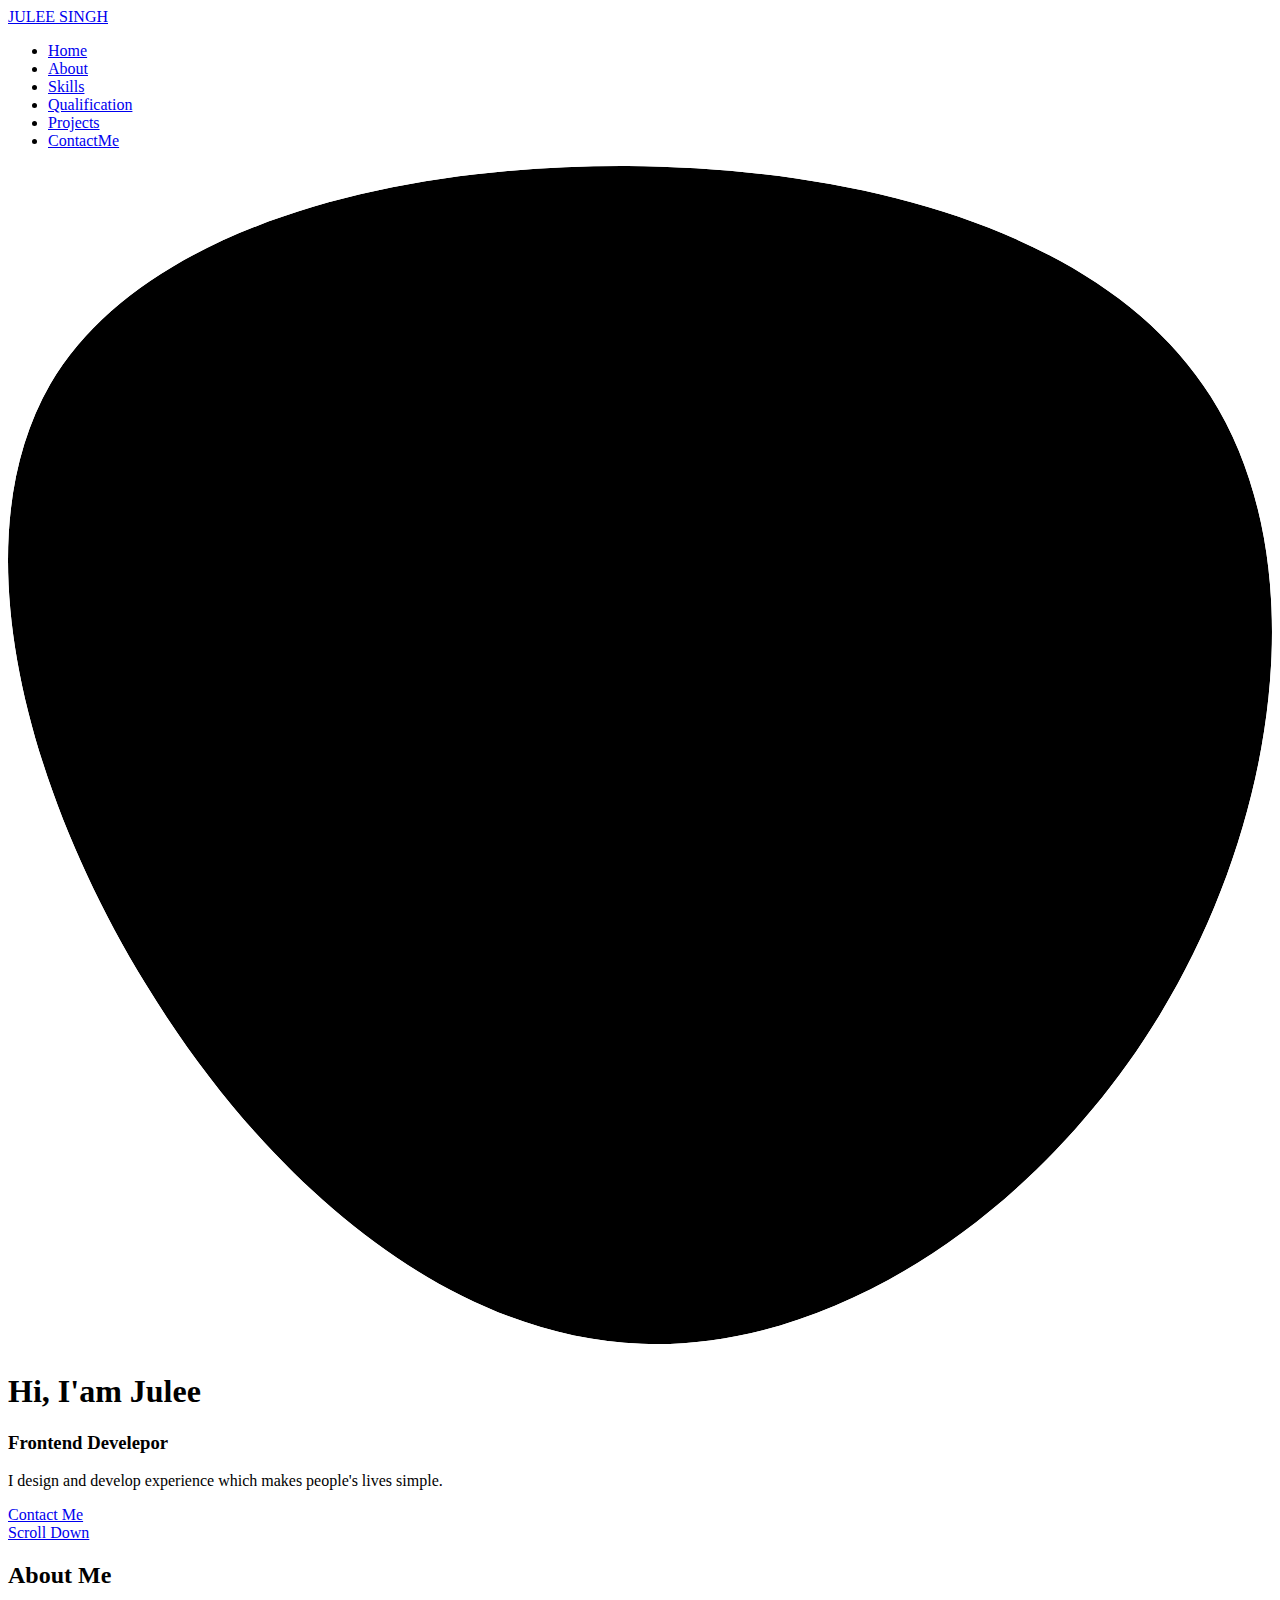
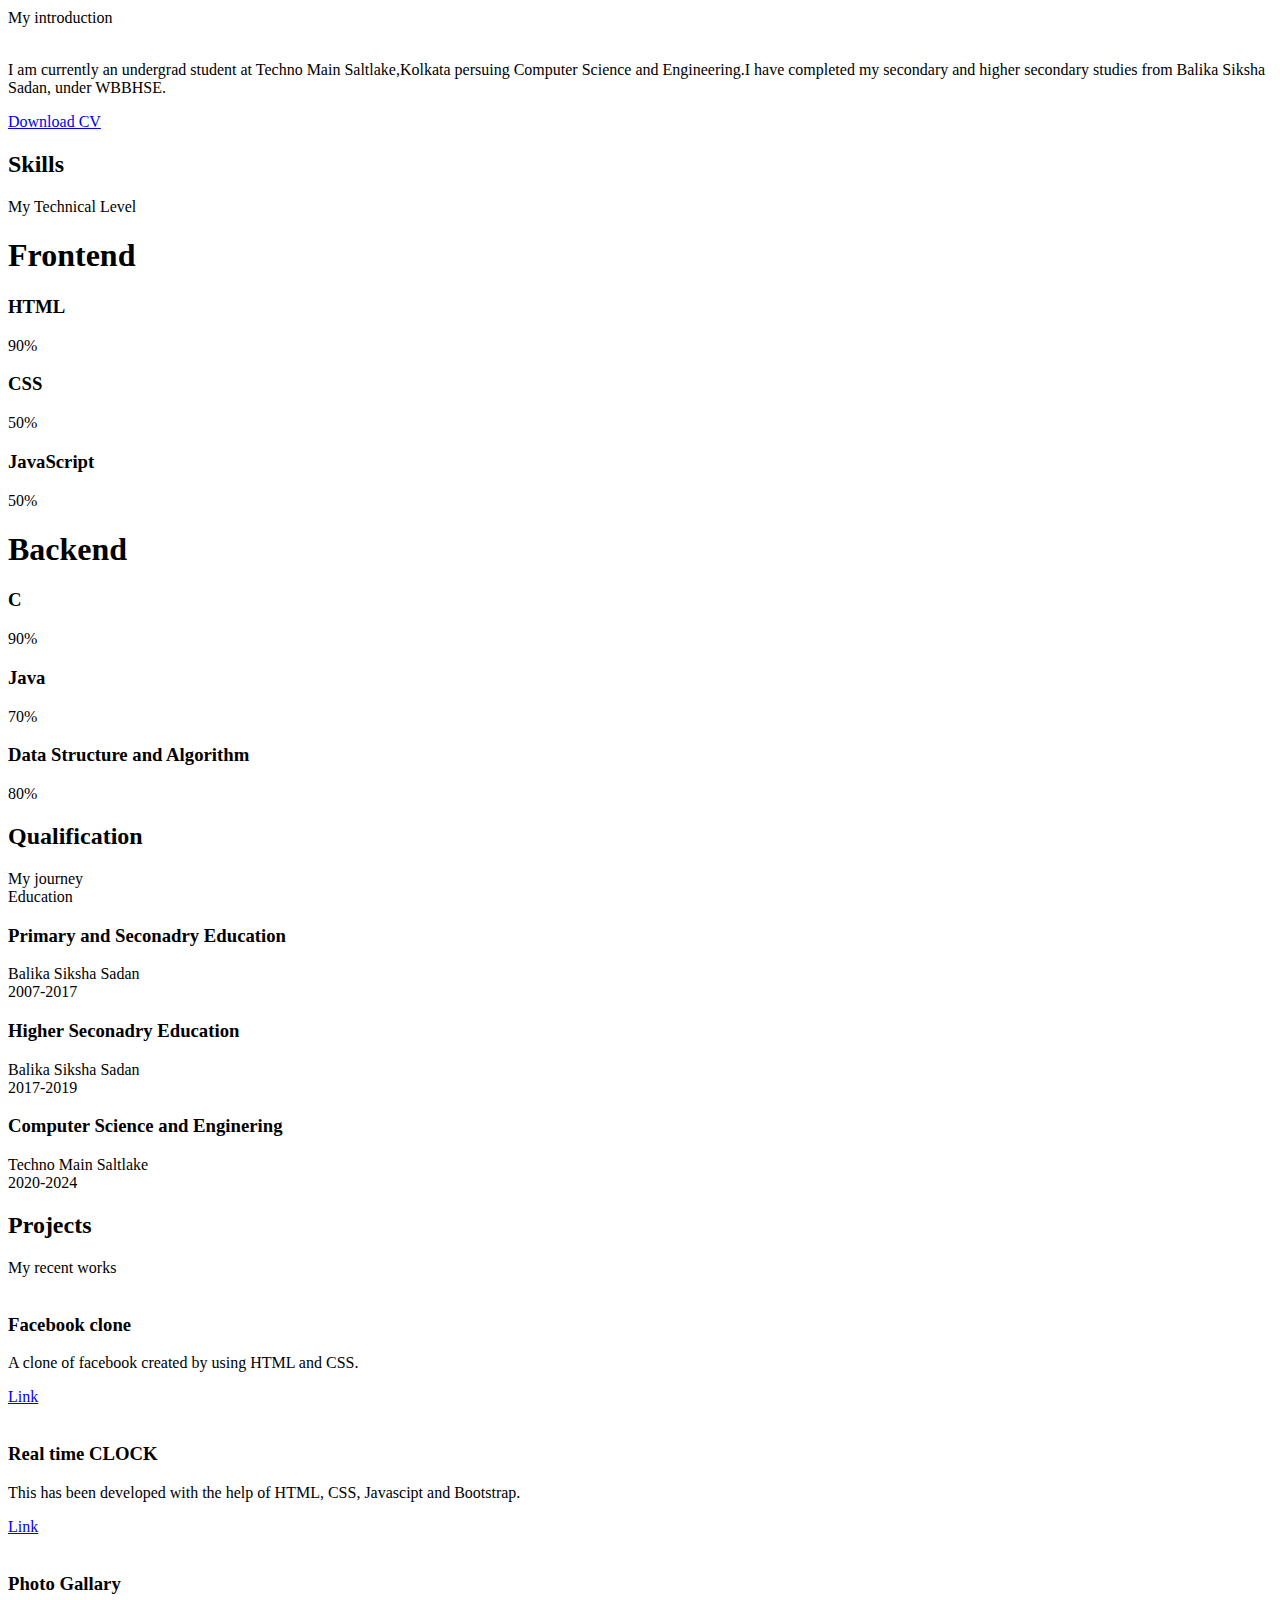
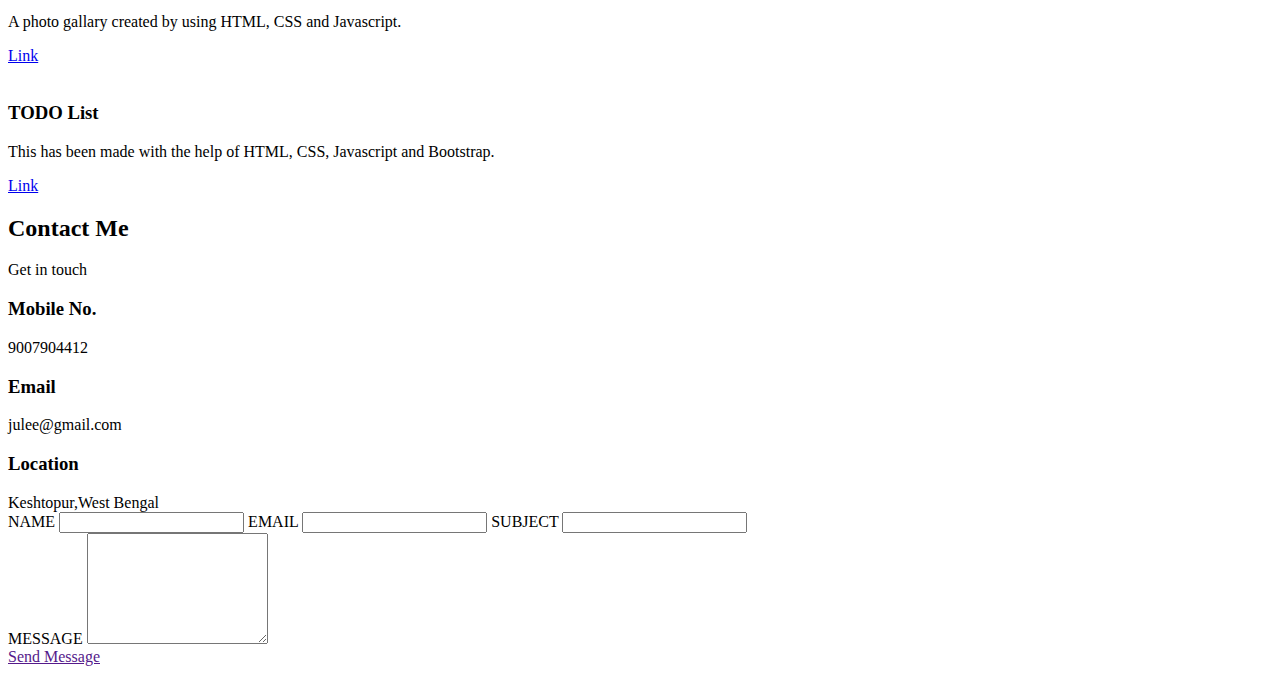
==== index.html @ c07f4e1c "Update index.html" ====
<!DOCTYPE html>
<html lang="en">
    <head>
        <meta charset="UTF-8">
        <meta name="viewport" content="width=device-width, initial-scale=1.0">

        <!--==================== UNICONS ====================-->
        <link rel="stylesheet" href="https://unicons.iconscout.com/release/v4.0.0/css/line.css">
        
        <!--==================== SWIPER CSS ====================-->
        <link rel="stylesheet" href="assets/swiper-bundle.min.css">

        <!--==================== CSS ====================-->
        <link rel="stylesheet" href="assets/style.css">

        <title>Responsive Portfolio Website</title>
    </head>
    <body>
        <!--==================== HEADER ====================-->
        <div class="header" id="header">
            <nav class="nav container">
                <a href="#" class="nav__logo">JULEE SINGH</a>

                <div class="nav__menu" id="nav-menu">
                    <ul class="nav__list grid">
                        <li class="nav__item">
                            <a href="#home" class="nav__link active-link">
                                <i class="uil uil-estate nav__icon"></i>Home
                            </a>
                        </li>

                        <li class="nav__item">
                            <a href="#about" class="nav__link">
                                <i class="uil uil-user nav__icon"></i>About
                            </a>
                        </li>

                        <li class="nav__item">
                            <a href="#skills" class="nav__link">
                                <i class="uil uil-file-alt nav__icon"></i>Skills
                            </a>
                        </li>

                        <li class="nav__item">
                            <a href="#qualification" class="nav__link">
                                <i class="uil uil-graduation-cap nav__icon"></i>Qualification
                            </a>
                        </li>

                        <li class="nav__item">
                            <a href="#projects" class="nav__link">
                                <i class="uil uil-briefcase-alt nav__icon"></i>Projects
                            </a>
                        </li>

                        <li class="nav__item">
                            <a href="#contact" class="nav__link">
                                <i class="uil uil-message nav__icon"></i>ContactMe
                            </a>
                        </li>
                    </ul>
                    <i class="uil uil-times nav__close" id="nav-close"></i>
                </div>

                <div class="nav__btns">
                    <!--Theme change button-->
                    <i class="uil uil-moon change-theme" id="theme-button"></i>

                     <div class="nav__toggle" id="nav-toggle">
                        <i class="uil uil-apps nav__icon"></i>
                     </div>
                </div>
            </nav>
        </div>

        <!--==================== MAIN ====================-->
        <main class="main">
            <!--==================== HOME ====================-->
            <section class="home section" id="home">
                <div class="home__container container grid">
                    <div class="home__content grid">
                        <div class="home__social">
                            <a href="https://www.linkedin.com/public-profile/settings?lipi=urn%3Ali%3Apage%3Ad_flagship3_profile_self_edit_contact-info%3BqoPy5hHHTkiOcdX8DVZvjw%3D%3D" taget="_blank" class="home__social icon">
                                <i class="uil uil-linkedin-alt"></i>
                            </a>

                            <a href="https://github.com/Julee03" taget="_blank" class="home__social icon">
                                <i class="uil uil-github-alt"></i>
                            </a>

                            <a href="https://www.facebook.com/julee.singh.12327608" taget="_blank" class="home__social icon">
                                <i class="uil uil-facebook-f"></i>
                            </a>

                            <a href="https://www.instagram.com/invites/contact/?i=47zo7mg4la3q&utm_content=6j0zj89" taget="_blank" class="home__social icon">
                                <i class="uil uil-instagram"></i>
                            </a>
                        </div>
                        <div class="home__img">
                            <svg class="home__blob" viewBox="0 0 200 187" xmlns="http://www.w3.org/2000/svg" xmlns:xlink="http://www.w3.org/1999/xlink">
                                <mask id="mask0" mask-type="alpha">
                                    <path d="M190.312 36.4879C206.582 62.1187 201.309 102.826 182.328 134.186C163.346 165.547 
                                    130.807 187.559 100.226 186.353C69.6454 185.297 41.0228 161.023 21.7403 129.362C2.45775 
                                    97.8511 -7.48481 59.1033 6.67581 34.5279C20.9871 10.1032 59.7028 -0.149132 97.9666 
                                    0.00163737C136.23 0.303176 174.193 10.857 190.312 36.4879Z"/>
                                </mask>
                                <g mask="url(#mask0)">
                                    <path d="M190.312 36.4879C206.582 62.1187 201.309 102.826 182.328 134.186C163.346 
                                    165.547 130.807 187.559 100.226 186.353C69.6454 185.297 41.0228 161.023 21.7403 
                                    129.362C2.45775 97.8511 -7.48481 59.1033 6.67581 34.5279C20.9871 10.1032 59.7028 
                                    -0.149132 97.9666 0.00163737C136.23 0.303176 174.193 10.857 190.312 36.4879Z"/>
                                    <image class="home__blob-img" x='15' href="assets/img2.jpg"/>
                                </g>
                            </svg>
                        </div>

                        <div class="home__data">
                            <h1 class="home__title">
                                Hi, I'am Julee
                            </h1>
                            <h3 class="home__subtitle">
                                Frontend Develepor
                            </h3>
                            <p class="home__description">
                                I design and develop experience which makes people's lives simple.
                            </p>
                            <a href="#contact" class="button button--flex">
                                Contact Me <i class="uil uil-message button__icon"></i>
                            </a>
                        </div>
                    </div>

                    <div class="home__scroll">
                        <a href="#about" class="home__scroll-button button--flex">
                            <i class="uil uil-mouse-alt home__scroll-mouse"></i>
                            <span class="home__scroll-name">Scroll Down</span>
                            <i class="uil uil-arrow-down home__scroll-arrow"></i>
                        </a>
                    </div>
                </div>
            </section>

            <!--==================== ABOUT ====================-->
            <section class="about section" id="about">
                <h2 class="section__title">About Me</h2>
                <span class="section__subtitle">My introduction</span>

                <div class="about__container container grid">
                    <img src="assets/img2.jpg" alt=""class="about__img">

                    <div class="about__data">
                        <p class="about__description">
                            I am currently an undergrad student at Techno Main Saltlake,Kolkata 
                            persuing Computer Science and Engineering.I have completed my
                            secondary and higher secondary studies from Balika Siksha Sadan,
                            under WBBHSE.
                        </p>
                        <div class="about__buttons">
                            <a href="assets/MY Resume.pdf" class="button button--flex">
                                Download CV<i class="uil uil-download-alt button__icon"></i>
                            </a>
                        </div>
                    </div>  
                </div>
            </section>

            <!--==================== SKILLS ====================-->
            <section class="skills section" id="skills">
                <h2 class="section__title">Skills</h2>
                <span class="section__subtitle">My Technical Level</span>

                <div class="skills__container container grid">
                    <div>
                        <!--================= SKILLS 1 ==============-->
                        <div class="skills__content skills__open">
                            <div class="skills__header">
                                <i class="uil uil-brackets-curly skills__icon"></i>

                                <div>
                                    <h1 class="skills__title">Frontend</h1>
                                </div>

                                <i class="uil uil-angle-down skills__arrow"></i>
                            </div>

                            <div class="skills__list grid">
                                <div class="skills__data">
                                    <div class="skills__titles">
                                        <h3 class="skills__name">HTML</h3>
                                        <span class="skills__number">90%</span>
                                    </div>
                                    <div class="skills__bar">
                                        <span class="skills__percentage skills__html"></span>
                                    </div>
                                </div>

                                <div class="skills__data">
                                    <div class="skills__titles">
                                        <h3 class="skills__name">CSS</h3>
                                        <span class="skills__number">50%</span>
                                    </div>
                                    <div class="skills__bar">
                                        <span class="skills__percentage skills__css"></span>
                                    </div>
                                </div>

                                <div class="skills__data">
                                    <div class="skills__titles">
                                        <h3 class="skills__name">JavaScript</h3>
                                        <span class="skills__number">50%</span>
                                    </div>
                                    <div class="skills__bar">
                                        <span class="skills__percentage skills__js"></span>
                                    </div>
                                </div>
                            </div>
                        </div>
                        <!--==================== SKILLS 2 ======================-->
                        <div class="skills__content skills__close">
                            <div class="skills__header">
                                <i class="uil uil-server-network skills__icon"></i>

                                <div>
                                    <h1 class="skills__title">Backend</h1>
                                </div>

                                <i class="uil uil-angle-down skills__arrow"></i>
                            </div>

                            <div class="skills__list grid">
                                <div class="skills__data">
                                    <div class="skills__titles">
                                        <h3 class="skills__name">C</h3>
                                        <span class="skills__number">90%</span>
                                    </div>
                                    <div class="skills__bar">
                                        <span class="skills__percentage skills__c"></span>
                                    </div>
                                </div>

                                <div class="skills__data">
                                    <div class="skills__titles">
                                        <h3 class="skills__name">Java</h3>
                                        <span class="skills__number">70%</span>
                                    </div>
                                    <div class="skills__bar">
                                        <span class="skills__percentage skills__java"></span>
                                    </div>
                                </div>

                                <div class="skills__data">
                                    <div class="skills__titles">
                                        <h3 class="skills__name">Data Structure and Algorithm</h3>
                                        <span class="skills__number">80%</span>
                                    </div>
                                    <div class="skills__bar">
                                        <span class="skills__percentage skills__dsa"></span>
                                    </div>
                                </div>

                            </div>
                        </div>
                    </div>
                </div>
            </section>

            <!--==================== QUALIFICATION ====================-->
            <section class="qualification section" id="qualification">
                <h2 class="section__title">
                    Qualification
                </h2>
                <span class="section__subtitle">My journey</span>

                <div class="qualifiaction__conatiner conatiner">
                    <div class="qualification__tabs">
                        <div class="qualification__button button--flex">
                            <i class="uil uil-books qualification__icon"></i>
                            Education
                        </div>
                    </div>

                    <div class="qualification__sections">
                        <div class="qualification__content">

                            <div class="qualification__data">
                                <div>
                                    <h3 class="qualification__tiltle">
                                        Primary and Seconadry Education
                                    </h3>
                                    <span class="qualification__subtitle">Balika Siksha Sadan</span>
                                    <div class="qualification__calender">
                                        <i class="uil uil-calendar-alt"></i>
                                        2007-2017
                                    </div>
                                </div>
                                <div>
                                    <span class="qualification__rounder"></span>
                                    <span class="qualification__line"></span>
                                </div>                            
                            </div>

                            <div class="qualification__data">
                                <div></div>

                                <div>
                                    <span class="qualification__rounder"></span>
                                    <span class="qualification__line"></span>
                                </div> 
                                <div>
                                    <h3 class="qualification__tiltle">
                                        Higher Seconadry Education
                                    </h3>
                                    <span class="qualification__subtitle">Balika Siksha Sadan</span>
                                    <div class="qualification__calender">
                                        <i class="uil uil-calendar-alt"></i>
                                        2017-2019
                                    </div>
                                </div>                         
                            </div>

                            <div class="qualification__data">
                                <div>
                                    <h3 class="qualification__tiltle">
                                        Computer Science and Enginering
                                    </h3>
                                    <span class="qualification__subtitle">Techno Main Saltlake</span>
                                    <div class="qualification__calender">
                                        <i class="uil uil-calendar-alt"></i>
                                        2020-2024
                                    </div>
                                </div>
                                <div>
                                    <span class="qualification__rounder"></span>
                                </div>                          
                            </div>
                        </div>
                    </div>
                </div>
            </section>

            <!--==================== PROJECTS ====================-->
            <section class="portfolio section" id="portfolio">
                <h2 class="section__title">Projects</h2>
                <span class="section__subtitle">My recent works</span>

                <div class="portfolio__container conatiner swiper mySwiper">
                <div class="swiper-wrapper">    
                    <!--==================== PORTFOLIO 1 ====================-->
                    <div class="portfolio__content grid swiper-slide">
                        <img src="assets/Fb clone.JPG" alt="" class="portfolio_img">
                        <div class="portfolio__data">
                            <h3 class="portfolio__title">Facebook clone</h3>
                            <p class="portfolio__description">
                                A clone of facebook created by using HTML and CSS.
                            </p>
                            <a href="https://julee03.github.io/Facebook-clone/" class="button button--flex button--small portfolio__button">
                                Link
                                <i class="uil uil-arrow-right button__icon"></i>
                            </a>
                        </div>
                    </div>

                    <!--==================== PORTFOLIO 2 ====================-->
                    <div class="portfolio__content grid swiper-slide">
                        <img src="assets/clock.JPG" alt="" class="portfolio_img">
                        <div class="portfolio__data">
                            <h3 class="portfolio__title">Real time CLOCK</h3>
                            <p class="portfolio__description">
                                This has been developed with the help of HTML, CSS, Javascipt and Bootstrap.
                            </p>
                            <a href="https://julee03.github.io/Clock/" class="button button--flex button--small portfolio__button">
                                Link
                                <i class="uil uil-arrow-right button__icon"></i>
                            </a>
                        </div>
                    </div>

                    <!--==================== PORTFOLIO 3 ====================-->
                    <div class="portfolio__content grid swiper-slide">
                        <img src="assets/gallary.JPG" alt="" class="portfolio_img">
                        <div class="portfolio__data">
                            <h3 class="portfolio__title">Photo Gallary</h3>
                            <p class="portfolio__description">
                                A photo gallary created by using HTML, CSS and Javascript.
                            </p>
                            <a href="https://julee03.github.io/Gallary/" class="button button--flex button--small portfolio__button">
                                Link
                                <i class="uil uil-arrow-right button__icon"></i>
                            </a>
                        </div>
                    </div>

                    <!--==================== PORTFOLIO 4 ====================-->
                    <div class="portfolio__content grid swiper-slide">
                        <img src="assets/todo list.JPG" alt="" class="portfolio_img">
                        <div class="portfolio__data">
                            <h3 class="portfolio__title">TODO List</h3>
                            <p class="portfolio__description">
                                This has been made with the help of HTML, CSS, Javascript and Bootstrap.
                            </p>
                            <a href="https://julee03.github.io/TODO-list/" class="button button--flex button--small portfolio__button">
                                Link
                                <i class="uil uil-arrow-right button__icon"></i>
                            </a>
                        </div>
                    </div>
                </div>

                <div class="swiper-button-next">
                    <i class="uil uil-angle-right-b swiper-portfolio-icon"></i>
                </div>
                <div class="swiper-button-prev">
                    <i class="uil uil-angle-left swiper-portfolio-icon"></i>
                </div>

                <div class="swiper-pagination">
                </div>

            </div>
        </section>

            <!--==================== CONTACT ME ====================-->
            <section class="contact section" id="contact">
                <h2 class="section__title">Contact Me</h2>
                <span class="section__subtitle">Get in touch</span>
                <div class="contact__container container grid">
                    <div>
                        <div class="contact__information">
                            <i class="uil uil-phone contact__icon"></i>

                            <div>
                                <h3 class="contact__title">Mobile No.</h3>
                                <span class="contact__subtitle">9007904412</span>
                            </div>
                        </div>

                        <div class="contact__information">
                            <i class="uil uil-envelope contact__icon"></i>

                            <div>
                                <h3 class="contact__title">Email</h3>
                                <span class="contact__subtitle">julee@gmail.com</span>
                            </div>
                        </div>

                        <div class="contact__information">
                            <i class="uil uil-map-marker contact__icon"></i>

                            <div>
                                <h3 class="contact__title">Location</h3>
                                <span class="contact__subtitle">Keshtopur,West Bengal</span>
                            </div>
                        </div>
                    </div>

                    <form action="" class="cntact__form grid">
                        <div class="contact__inputs grid">
                            <di class="contact__content">
                                <label for="" class="contact__label">NAME</label>
                                <input type="text" class="contact__input">
                            </di>

                            <di class="contact__content">
                                <label for="" class="contact__label">EMAIL</label>
                                <input type="email" class="contact__input">
                            </di>

                            <di class="contact__content">
                                <label for="" class="contact__label">SUBJECT</label>
                                <input type="text" class="contact__input">
                            </di>
                        </div>
                        <di class="contact__content">
                            <label for="" class="contact__label">MESSAGE</label>
                            <textarea name="" id="" cols="0" rows="7" class="contact__input"></textarea>
                        </div>
                        <div>
                            <a href="" class="button button-flex">
                                Send Message
                                <i class="uil uil-message button__icon"></i>
                            </a>
                        </div>
                    </form>
                </div>
            </section>
        </main>

        <!--==================== SCROLL TOP ====================-->
        <a href="#" class="scrollup" id="scroll-up">
            <i class="uil uil-arrow-up scrollup__icon"></i>
        </a>
        <!--==================== SWIPER JS ====================-->
        <script src="assets/swiper-bundle.min.js"></script>

        <!--==================== MAIN JS ====================-->
        <script src="assets/main.js"></script>
    </body>
</html>
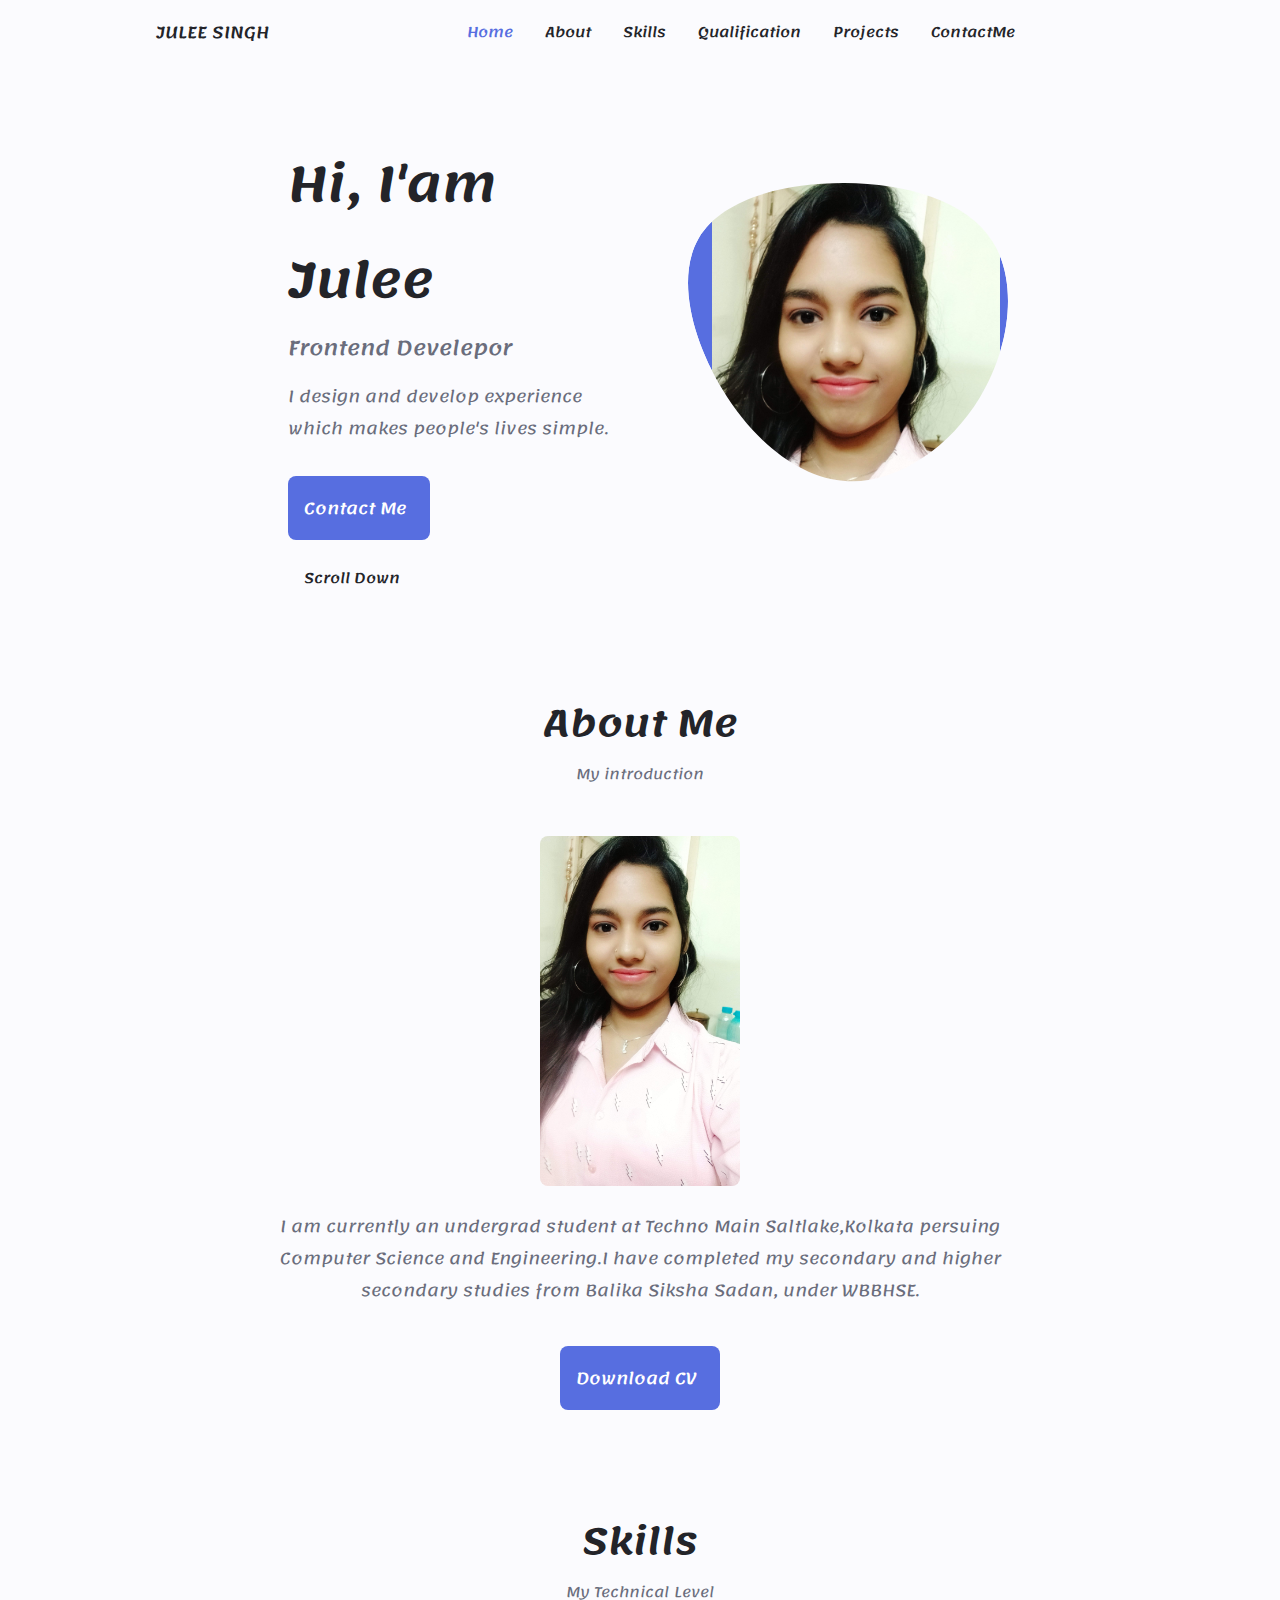
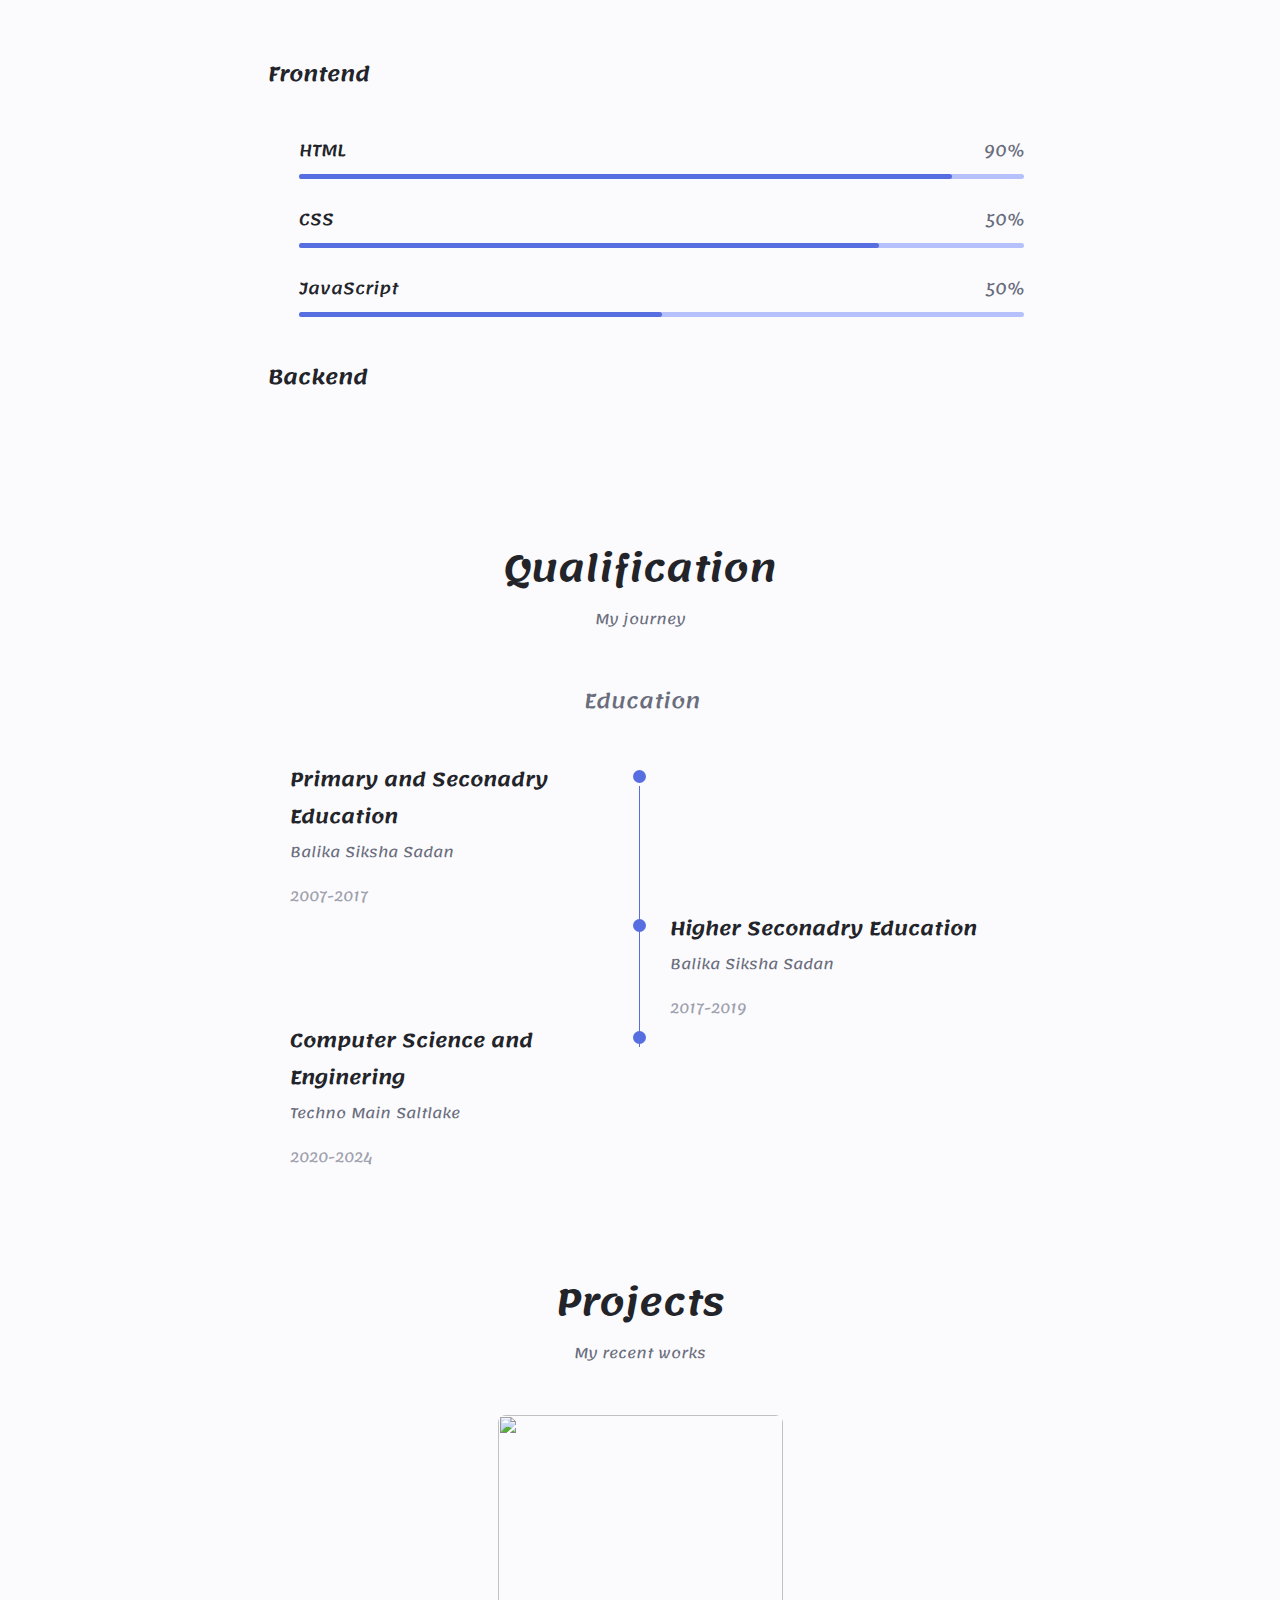
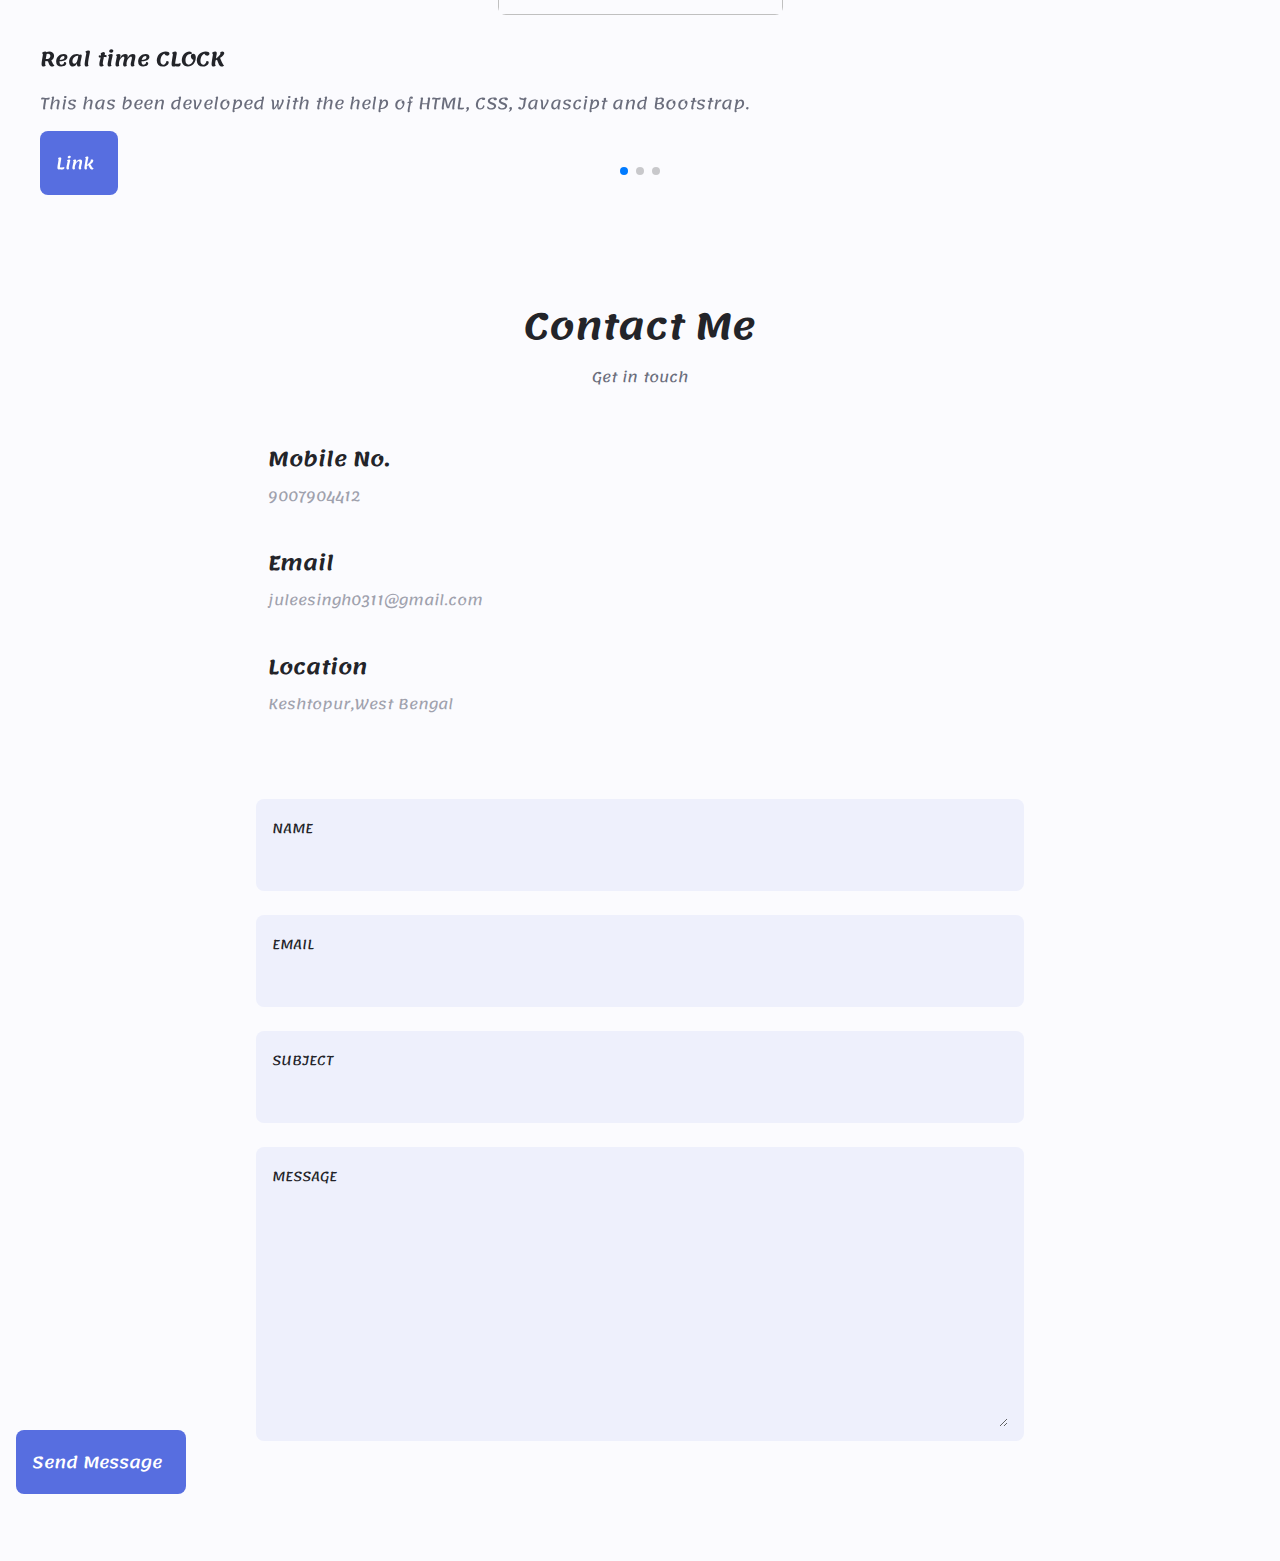
==== commit 4f72b103: "Add files via upload" ====
--- a/index.html
+++ b/index.html
@@ -48,7 +48,7 @@
                         </li>
 
                         <li class="nav__item">
-                            <a href="#projects" class="nav__link">
+                            <a href="#portfolio" class="nav__link">
                                 <i class="uil uil-briefcase-alt nav__icon"></i>Projects
                             </a>
                         </li>
@@ -80,21 +80,14 @@
                 <div class="home__container container grid">
                     <div class="home__content grid">
                         <div class="home__social">
-                            <a href="https://www.linkedin.com/public-profile/settings?lipi=urn%3Ali%3Apage%3Ad_flagship3_profile_self_edit_contact-info%3BqoPy5hHHTkiOcdX8DVZvjw%3D%3D" taget="_blank" class="home__social icon">
+                            <a href="https://www.linkedin.com/public-profile/settings?lipi=urn%3Ali%3Apage%3Ad_flagship3_profile_self_edit_contact-info%3BqoPy5hHHTkiOcdX8DVZvjw%3D%3D" target="_blank" class="home__social icon">
                                 <i class="uil uil-linkedin-alt"></i>
                             </a>
 
-                            <a href="https://github.com/Julee03" taget="_blank" class="home__social icon">
+                            <a href="https://github.com/Julee03" target="_blank" class="home__social icon">
                                 <i class="uil uil-github-alt"></i>
                             </a>
 
-                            <a href="https://www.facebook.com/julee.singh.12327608" taget="_blank" class="home__social icon">
-                                <i class="uil uil-facebook-f"></i>
-                            </a>
-
-                            <a href="https://www.instagram.com/invites/contact/?i=47zo7mg4la3q&utm_content=6j0zj89" taget="_blank" class="home__social icon">
-                                <i class="uil uil-instagram"></i>
-                            </a>
                         </div>
                         <div class="home__img">
                             <svg class="home__blob" viewBox="0 0 200 187" xmlns="http://www.w3.org/2000/svg" xmlns:xlink="http://www.w3.org/1999/xlink">
@@ -156,7 +149,7 @@
                             under WBBHSE.
                         </p>
                         <div class="about__buttons">
-                            <a href="assets/MY Resume.pdf" class="button button--flex">
+                            <a href="assets/MY Resume.pdf" target="_blank" class="button button--flex">
                                 Download CV<i class="uil uil-download-alt button__icon"></i>
                             </a>
                         </div>
@@ -345,24 +338,9 @@
 
                 <div class="portfolio__container conatiner swiper mySwiper">
                 <div class="swiper-wrapper">    
-                    <!--==================== PORTFOLIO 1 ====================-->
+                    <!--==================== PROJECT 1 ====================-->
                     <div class="portfolio__content grid swiper-slide">
-                        <img src="assets/Fb clone.JPG" alt="" class="portfolio_img">
-                        <div class="portfolio__data">
-                            <h3 class="portfolio__title">Facebook clone</h3>
-                            <p class="portfolio__description">
-                                A clone of facebook created by using HTML and CSS.
-                            </p>
-                            <a href="https://julee03.github.io/Facebook-clone/" class="button button--flex button--small portfolio__button">
-                                Link
-                                <i class="uil uil-arrow-right button__icon"></i>
-                            </a>
-                        </div>
-                    </div>
-
-                    <!--==================== PORTFOLIO 2 ====================-->
-                    <div class="portfolio__content grid swiper-slide">
-                        <img src="assets/clock.JPG" alt="" class="portfolio_img">
+                        <img src="assets/clock.jpg" alt="" class="portfolio_img">
                         <div class="portfolio__data">
                             <h3 class="portfolio__title">Real time CLOCK</h3>
                             <p class="portfolio__description">
@@ -375,7 +353,7 @@
                         </div>
                     </div>
 
-                    <!--==================== PORTFOLIO 3 ====================-->
+                    <!--==================== PROJECT 2 ====================-->
                     <div class="portfolio__content grid swiper-slide">
                         <img src="assets/gallary.JPG" alt="" class="portfolio_img">
                         <div class="portfolio__data">
@@ -390,7 +368,7 @@
                         </div>
                     </div>
 
-                    <!--==================== PORTFOLIO 4 ====================-->
+                    <!--==================== PROJECT 3 ====================-->
                     <div class="portfolio__content grid swiper-slide">
                         <img src="assets/todo list.JPG" alt="" class="portfolio_img">
                         <div class="portfolio__data">
@@ -439,7 +417,7 @@
 
                             <div>
                                 <h3 class="contact__title">Email</h3>
-                                <span class="contact__subtitle">julee@gmail.com</span>
+                                <span class="contact__subtitle">juleesingh0311@gmail.com</span>
                             </div>
                         </div>
 
@@ -495,4 +473,4 @@
         <!--==================== MAIN JS ====================-->
         <script src="assets/main.js"></script>
     </body>
-</html>
+</html>--- a/assets/style.css
+++ b/assets/style.css
@@ -0,0 +1,900 @@
+/*==================== GOOGLE FONTS ====================*/
+@import url('https://fonts.googleapis.com/css2?family=Lemonada:wght@400;500;600&display=swap');
+
+/*==================== VARIABLES CSS ====================*/
+:root {
+    --header-height: 3rem;
+
+    /* Change favorite color */
+    --hue-color:230 ; /*Purple 250 - Green 142 - Blue 230 - Pink 340*/
+
+    /* HSL color mode */
+    --first-color: hsl(var(--hue-color),69%,61%);
+    --first-color-second: hsl(var(--hue-color),75%,61%);
+    --first-color-alt: hsl(var(--hue-color),57%,53%);
+    --first-color-lighter: hsl(var(--hue-color),92%,85%);
+    --title-color: hsl(var(--hue-color),8%,15%);
+    --text-color: hsl(var(--hue-color),8%,45%);
+    --text-color-light: hsl(var(--hue-color),8%,65%);
+    --input-color: hsl(var(--hue-color),70%,96%);
+    --body-color: hsl(var(--hue-color),60%,99%);
+    --container-color:#FFF;
+    --scroll-bar-color: hsl(var(--hue-color),12%,90%);
+    --scroll-thumb-color: hsl(var(--hue-color),12%,80%);
+
+    /*========== Font and typography ==========*/
+    --body-font: 'Lemonada', cursive;
+
+    /* .5rem = 8px, 1rem = 16px, 1.5rem = 24px ... */
+    --big-font-size: 2rem;
+    --h1-font-size: 1.5rem;
+    --h2-font-size: 1.25rem;
+    --h3-font-size: 1.125rem;
+    --normal-font-size: .938rem;
+    --small-font-size: .813rem;
+    --smaller-font-size: .75rem;
+
+    /*========== Font weight ==========*/
+    --font-medium: 500;
+    --font-semi-bold: 600;
+
+    /*========== Margenes Bottom ==========*/
+    /* .25rem = 4px, .5rem = 8px, .75rem = 12px ... */
+    --mb-0-25: .25rem;
+    --mb-0-5: .5rem;
+    --mb-0-75: .75rem;
+    --mb-1: 1rem;
+    --mb-1-5: 1.5rem;
+    --mb-2: 2rem;
+    --mb-2-5: 2.5rem;
+    --mb-3: 3rem;
+
+    /*========== z index ==========*/
+    --z-tooltip: 10;
+    --z-fixed: 100;
+    --z-modal: 1000;
+}
+
+/* Font size for large devices */
+@media screen and (min-width: 968px) {
+    :root {
+        --big-font-size: 3rem;
+        --h1-font-size: 2.25rem;
+        --h2-font-size: 1.5rem;
+        --h3-font-size: 1.25rem;
+        --normal-font-size: 1rem;
+        --small-font-size: .875rem;
+        --smaller-font-size: .813rem;
+    }
+}
+
+/*========== Variables Dark theme ==========*/
+body.dark-theme{
+    /* HSL color mode */
+    --first-color-second: hsl(var(--hue-color),30%,8%);
+    --title-color: hsl(var(--hue-color),8%,95%);
+    --text-color: hsl(var(--hue-color),8%,75%);
+    --input-color: hsl(var(--hue-color),29%,16%);
+    --body-color: hsl(var(--hue-color),28%,12%);
+    --container-color:hsl(var(--hue-color),29%,16%);
+    --scroll-bar-color: hsl(var(--hue-color),12%,48%);
+    --scroll-thumb-color: hsl(var(--hue-color),12%,36%);
+}
+
+/*========== Button Dark/Light ==========*/
+.nav__btns{
+    display: flex;
+    align-items: center;
+}
+
+.change-theme{
+    font-size: 1.25rem;
+    color: var(--title-color);
+    margin-right: var(--mb-1);
+    cursor: pointer;
+}
+
+.change-theme:hover{
+    color: var(--first-color);
+}
+/*==================== BASE ====================*/
+*{
+    box-sizing: border-box;
+    padding: 0;
+    margin: 0;
+}
+
+html{
+    scroll-behavior: smooth;
+}
+
+body{
+    margin:0 0 var(--header-height) 0;
+    font-family: var(--body-font);
+    font-size: var(--normal-font-size);
+    background-color: var(--body-color);
+    color: var(--text-color);
+}
+
+h1,h2,h3,h4{
+    color: var(--title-color);
+    font-weight: var(--font-semi-bold);
+}
+
+ul{
+    list-style: none;
+}
+
+a{
+    text-decoration: none;
+}
+
+img{
+    max-width: 100%;
+    height: auto;
+}
+/*==================== REUSABLE CSS CLASSES ====================*/
+.section{
+    padding: 2rem 0 4rem;
+}
+
+.section__title{
+    font-size: var(--h1-font-size);
+}
+
+.section__subtitle{
+    display: block;
+    font-size: var(--small-font-size);
+    margin-bottom: var(--mb-3);
+}
+.section__title,
+.section__subtitle{
+    text-align: center;
+}
+/*==================== LAYOUT ====================*/
+.container{
+    max-width: 768px;
+    margin-left: var(--mb-1-5);
+    margin-right: var(--mb-1-5);
+}
+
+.grid{
+    display: grid;
+    gap: 1.5rem;
+}
+
+.header{
+    width: 100%;
+    position: fixed;
+    bottom: 0;
+    left: 0;
+    z-index: var(--z-fixed);
+    background-color: var(--body-color);
+}
+/*==================== NAV ====================*/
+.nav{
+    max-width: 968px;
+    height: var(--header-height);
+    display: flex;
+    justify-content: space-between;
+    align-items: center;
+}
+
+.nav__logo,
+.nav__toggle{
+    color: var(--title-color);
+    font-weight: var(--font-medium);
+}
+
+.nav__logo:hover{
+    color: var(--first-color);
+}
+
+.nav__toggle{
+    font-size: 1.1rem;
+    cursor: pointer;
+}
+
+.nav__toggle:hover{
+    color: var(--first-color);
+}
+
+@media screen and (max-width:767px){
+    .nav__menu{
+        position: fixed;
+        bottom: 0;
+        left: 0;
+        width: 100%;
+        background-color: var(--body-color);
+        padding: 2rem 1.5rem 4rem;
+        box-shadow: 0 -1px 4px rgba(0,0,0,.15);
+        border-radius: 1.5rem 1.5rem 0 0;
+        transition: .3s;
+    }
+}
+
+.nav__list{
+    grid-template-columns: repeat(3, 1fr);
+    gap: 2rem;
+}
+
+.nav__link{
+    display: flex;
+    flex-direction: column;
+    align-items: center;
+    font-size: var(--small-font-size);
+    color: var(--title-color);
+    font-weight: var(--font-medium);
+}
+
+.nav__link:hover{
+    color: var(--first-color);
+}
+
+.nav__icon{
+    font-size: 1.5rem;
+}
+
+.nav__close{
+    position: absolute;
+    right: 1.3rem;
+    bottom: .5rem;
+    font-size: 1.5rem;
+    cursor: pointer;
+    color: var(--first-color);
+}
+
+.nav__close:hover{
+    color: var(--first-color);
+}
+
+/* show menu */
+.show-menu{
+    bottom: 0;
+}
+
+/* Active link */
+.active-link{
+    color: var(--first-color);
+}
+
+/* Change background header */
+.scroll__header{
+    box-shadow: 0 -1px 4px rgba(0,0,0,.15);
+}
+
+/*==================== HOME ====================*/
+.home__container{
+    gap: 1rem;
+}
+
+.home__content{
+    grid-template-columns: .5fr 3fr;
+    padding-top: 3.5rem;
+    align-items: center;
+}
+
+.home__social{
+    display: grid;
+    grid-template-columns: max-content;
+    row-gap: 1rem;
+}
+
+.home__social-icon{
+    font-size: 1.25rem;
+    color: var(--first-color);
+}
+
+.home__social-icon:hover{
+    color: var(--first-color-alt);
+}
+
+.home__blob{
+    width: 220px;
+    fill: var(--first-color);
+}
+
+.home__blob-img{
+    width: 180px;
+}
+
+.home__data{
+    grid-column: 1/3;
+}
+
+.home__title{
+    font-size: var(--big-font-size);
+}
+
+.home__subtitle{
+    font-size: var(--h3-font-size);
+    color: var(--text-color);
+    font-weight: var(--font-medium);
+    margin-bottom: var(--mb-0-75);
+}
+
+.home__scroll{
+    display: none;
+}
+
+.home__description{
+    margin-bottom: var(--mb-2);
+}
+
+.home__scroll-button{
+    color: var(--first-color);
+    transition: .3s;
+}
+
+.home__scroll-button:hover{
+    transform: translateY(.25rem);
+}
+
+.home__scroll-mouse{
+    font-size: 2.5rem;
+}
+
+.home__scroll-name{
+    font-size: var(--small-font-size);
+    color: var(--title-color);
+    font-weight: var(--font-medium);
+    margin-right: var(--mb-0-25);
+}
+
+.home__scroll-arrow{
+    font-size: 1.5rem;
+}
+
+.button{
+    display: inline;
+    background-color: var(--first-color);
+    color: #FFF;
+    padding: 1rem;
+    border-radius: .5rem;
+    font-weight: var(--font-medium);
+}
+
+.button:hover{
+    background-color: var(--first-color-alt);
+}
+
+.button__icon{
+    font-size: 1.25rem;
+    margin-left: var(--mb-0-5);
+    transition: .3s;
+}
+
+.button--flex{
+    display: inline-flex;
+    align-items: center;
+}
+
+/*==================== ABOUT ====================*/
+.about__img{
+    width: 200px;
+    border-radius: .5rem;
+    justify-self: center;
+    align-self: center;
+}
+
+.about__description{
+    text-align: center;
+    margin-bottom: var(--mb-2-5);
+}
+
+.about__buttons{
+    display: flex;
+    justify-content: center;
+}
+
+/*==================== SKILLS ====================*/
+.skills__container{
+    row-gap: 0;
+}
+
+.skills__header{
+    display: flex;
+    align-items: center;
+    margin-bottom: var(--mb-2-5);
+    cursor: pointer;
+}
+
+.skills__icon,
+.skills__arrow{
+    font-size: 2rem;
+    color: var(--first-color);
+}
+
+.skills__icon{
+    margin-right: var(--mb-0-75);
+}
+
+.skills__title{
+    font-size: var(--h3-font-size);
+}
+
+.skills__subtitle{
+    font-size: var(--small-font-size);
+    color: var(--text-color-light);
+}
+
+.skills__arrow{
+    margin-left: auto;
+    transition: .4s;
+}
+
+.skills__list{
+    row-gap: 1.5rem;
+    padding-left: 2.7rem;
+}
+
+.skills__titles{
+    display: flex;
+    justify-content: space-between;
+    margin-bottom: var(--mb-0-5);
+}
+
+.skills__name{
+    font-size: var(--normal-font-size);
+    font-weight: var(--font-medium);
+}
+
+.skills__bar,
+.skills__percentage{
+    height: 5px;
+    border-radius: 0.25rem;
+}
+
+.skills__bar{
+    background-color: var(--first-color-lighter);
+}
+
+.skills__percentage{
+    display: block;
+    background-color: var(--first-color);
+}
+
+.skills__html{
+    width: 90%;
+}
+
+.skills__css{
+    width: 80%;
+}
+
+.skills__js{
+    width: 50%;
+}
+
+.skills__c{
+    width: 90%;
+}
+
+.skills__dsa{
+    width: 70%;
+}
+
+.skills__py{
+    width: 40%;
+}
+
+.skills__matlab{
+    width: 50%;
+}
+
+.skills__java{
+    width: 60%;
+}
+
+.skills__close .skills__list{
+    height: 0;
+    overflow: hidden;
+}
+
+.skills__open .skills__list{
+    height: max-content;
+    margin-bottom: var(--mb-2-5);
+}
+
+.skills__open .skills__arrow{
+    transform: rotate(-180deg);
+}
+/*==================== QUALIFICATION ====================*/
+.qualification__tabs{
+    display: flex;
+    justify-content: space-evenly;
+    margin-bottom: var(--mb-2-5);
+}
+
+.qualification__button{
+    font-size: var(--h3-font-size);
+    font-weight: var(--font-medium);
+    cursor: pointer;
+}
+
+.qualification__button:hover{
+    color: var(--first-color);
+}
+
+.qualification__icon{
+    font-size: 1.8rem;
+    margin-right: var(--mb-0-25);
+}
+
+.qualification__data{
+    display: grid;
+    grid-template-columns: 1fr max-content 1fr;
+    column-gap: 1.5rem;
+    padding: 0 1.5rem;
+}
+
+.qualification__title{
+    font-size: var(--normal-font-size);
+    font-weight: var(--font-medium);
+}
+
+.qualification__subtitle{
+    display: inline-block;
+    font-size: var(--small-font-size);
+    margin-bottom: var(--mb-1);
+}
+
+.qualification__calender{
+    font-size: var(--small-font-size);
+    color: var(--text-color-light);
+}
+
+.qualification__rounder{
+    display: inline-block;
+    width: 13px;
+    height: 13px;
+    background-color: var(--first-color);
+    border-radius: 60%;
+}
+
+.qualification__line{
+    display: block;
+    width: 1px;
+    height: 100%;
+    background-color: var(--first-color);
+    transform: translate(6px, -7px);
+}
+
+/*==================== PORTFOLIO ====================*/
+.portfolio__container{
+    overflow: initial;
+}
+
+.portfolio__content{
+    padding: 0 1.5rem;
+}
+
+.portfolio_img{
+    width: 285px;
+    height: 200px;
+    border-radius: .5rem;
+    justify-self: center;
+}
+
+.portfolio__title{
+    font-size: var(--h3-font-size);
+    margin-bottom: var(--mb-0-5);
+}
+
+.portfolio__description{
+    margin-bottom: var(--mb-0-75);
+}
+
+.portfolio__button:hover .button__icon{
+    transform: translate(.25rem);
+}
+
+.swiper-button-prev::after,
+.swiper-button-next::after{
+    content: '';
+}
+
+.swiper-portfolio-icon{
+    font-size: 5rem;
+    color: var(--first-color);
+}
+
+.swiper-button-prev{
+    left: -.2rem;
+}
+
+.swiper-button-next{
+    right: -.2rem;
+}
+
+.swiper-container-horizontal > .swiper-pagination-bullets{
+    bottom: -2.5rem;
+}
+
+.swiper-pagination-bullet-active{
+    color: var(--first-color);
+}
+
+.swiper-button-prev,
+.swiper-button-next,
+.swiper-pagination-bullet{
+    outline: none;
+}
+
+/*==================== CONTACT ME ====================*/
+.contact__container{
+    row-gap: 3rem;
+}
+
+.contact__information{
+    display: flex;
+    margin-bottom: var(--mb-2);
+}
+
+.contact__icon{
+    font-size: 2rem;
+    color: var(--first-color);
+    margin-right: var(--mb-0-75);
+}
+
+.contact__title{
+    font-size: var(--h3-font-size);
+}
+
+.contact__subtitle{
+    font-size: var(--small-font-size);
+    color: var(--text-color-light);
+}
+
+.contact__content{
+    background-color: var(--input-color);
+    border-radius: .5rem;
+    padding: .75rem 1rem .25rem;
+}
+
+.contact__label{
+    font-size: var(--smaller-font-size);
+    color: var(--title-color);
+}
+
+.contact__input{
+    width: 100%;
+    background-color: var(--input-color);
+    color: var(--text-color);
+    font-family: var(--body-font);
+    font-size: var(--normal-font-size);
+    border: none;
+    outline: none;
+    padding: .25rem .5rem .5rem 0;
+}
+
+/*========== SCROLL UP ==========*/
+.scrollup{
+    position: fixed;
+    right: 1rem;
+    bottom: -20%;
+    background-color: var(--first-color);
+    opacity: .8;
+    padding: 0 .3rem;
+    border-radius: .4rem;
+    z-index: var(--z-tooltip);
+    transition: .4s;
+}
+
+.scrollup:hover{
+    background-color: var(--first-color-alt);
+}
+
+.scrollup__icon{
+    color: #FFF;
+}
+/* Show scroll */
+.show-scroll{
+    bottom: 5rem;
+}
+
+/*========== SCROLL BAR ==========*/
+::-webkit-scrollbar{
+    width: .60rem;
+    background-color: var(--scroll-bar-color);
+    border-radius: .5rem;
+}
+
+::-webkit-scrollbar-thumb{
+    background-color: var(--scroll-thumb-color);
+    border-radius: .5rem;
+}
+
+::-webkit-scrollbar-thumb:hover{
+    background-color: var(--text-color-light);
+}
+/*==================== MEDIA QUERIES ====================*/
+/* For small devices */
+@media screen and (max-width: 350px){
+    .container{
+        margin-left: var(--mb-1);
+        margin-right: var(--mb-1);
+    }
+    .nav__menu{
+        padding: 2rem .25rem 4rem;
+    }
+    .nav__list{
+        column-gap: 0;
+    }
+    .home__content{
+        grid-template-columns: .25fr 3fr;
+    }
+    .home__blob{
+        width: 180px;
+    }
+
+    .skills__title{
+        font-size: var(--normal-font-size);
+    }
+    .qualification__data{
+        gap: .5rem;
+    }
+}
+
+/* For medium devices */
+@media screen and (min-width: 768px){
+    .home__content{
+        grid-template-columns: max-content 1fr 1fr;
+    }
+    .home__data{
+        grid-column: initial;
+    }
+    .home__img{
+        order: 1;
+        justify-self: center;
+    }
+    .about__container,
+    .skills__container,
+    .portfolio__content,
+    .contact__container,
+    .footer__container{
+        grid-template-columns: repeat(1,1fr);
+    }
+
+    .qualification__sections{
+        display: grid;
+        grid-template-columns: .6fr;
+        justify-content: center;
+    }
+    .nav{
+        height: calc(var(--header-height)+1.5rem);
+        column-gap: 1rem;
+    }
+    .nav__icon,
+    .nav__close,
+    .nav__toggle{
+        display: flex;
+    }
+    .nav__list{
+        display: flex;
+        column-gap: 2rem;
+    }
+    .nav__menu{
+        margin-left: 5.5rem;
+    }
+    .header,
+    .main,
+    .footer__conatiner{
+        padding: 1rem 3rem;
+    }
+    .header{
+        top: 0;
+        bottom: initial;
+    }
+    .change-theme{
+        margin: 0;
+    }
+
+    .home__data{
+        row-gap: 5rem;
+    }
+    .home__content{
+        padding-top: 5.5rem;
+        column-gap: 2rem;
+    }
+    .home__blob{
+        width: 270px;
+    }
+    .home__scroll{
+        display: block;
+    }
+    .home__scroll-button{
+        margin-left: 3rem;
+    }
+    .container{
+        margin-left: auto;
+        margin-right: auto;
+    }
+    body{
+        margin: 0;
+    }
+    .about__container{
+        column-gap: 5rem;
+    }
+    .about__img{
+        width: 200px;
+        height: 350px;
+    }
+    .footer__container{
+        grid-template-columns: repeat(3 1fr);
+    }
+    .footer__bg{
+        padding: 3rem 0 3.5rem;
+    }
+    .footer__links{
+        flex-direction: column;
+        column-gap: 2rem;
+    }
+    .footer__socials{
+        justify-self: left;
+    }
+}
+
+@media screen and (max-width: 568px) {
+    
+    .section{
+        padding: 6rem 0 2rem;
+    }
+    .section__subtitle{
+        margin-bottom: 4rem;
+    }
+
+    .about__description{
+        text-align: initial;
+    }
+    .about__info{
+        justify-content: space-between;
+    }
+    .about__buttons{
+        justify-content: initial;
+    }
+
+    .portfolio__img{
+        width: 320px;
+    }
+    .portfolio__content{
+        align-items: center;
+    }
+    
+}
+/* For large devices */
+@media screen and (min-width: 1024px){
+    .header,
+    .main,
+    .footer__container{
+        padding: 1rem;
+    }
+    .home__blob{
+        width: 320px;
+    }
+    .home__social{
+        transform: translate(-6rem);
+        font-size: 1.5rem;
+    }
+    .portfolio__content{
+        column-gap: 5rem;
+    }
+    .swiper-portfolio-icon{
+        font-size: 5rem;
+    }
+    .swiper-portfolio-next{
+        right: -3.5rem;
+    }
+    .swiper-portfolio-prev{
+        left: -3.5rem;
+    }
+    .swiper-container-horizontal > .swiper-pagination-bullets{
+        bottom: -4.5rem;
+    }
+    .contact__form{
+        width: 460px;
+    }
+    .contact__content{
+        grid-template-columns: repeat(2 1fr);
+    }
+}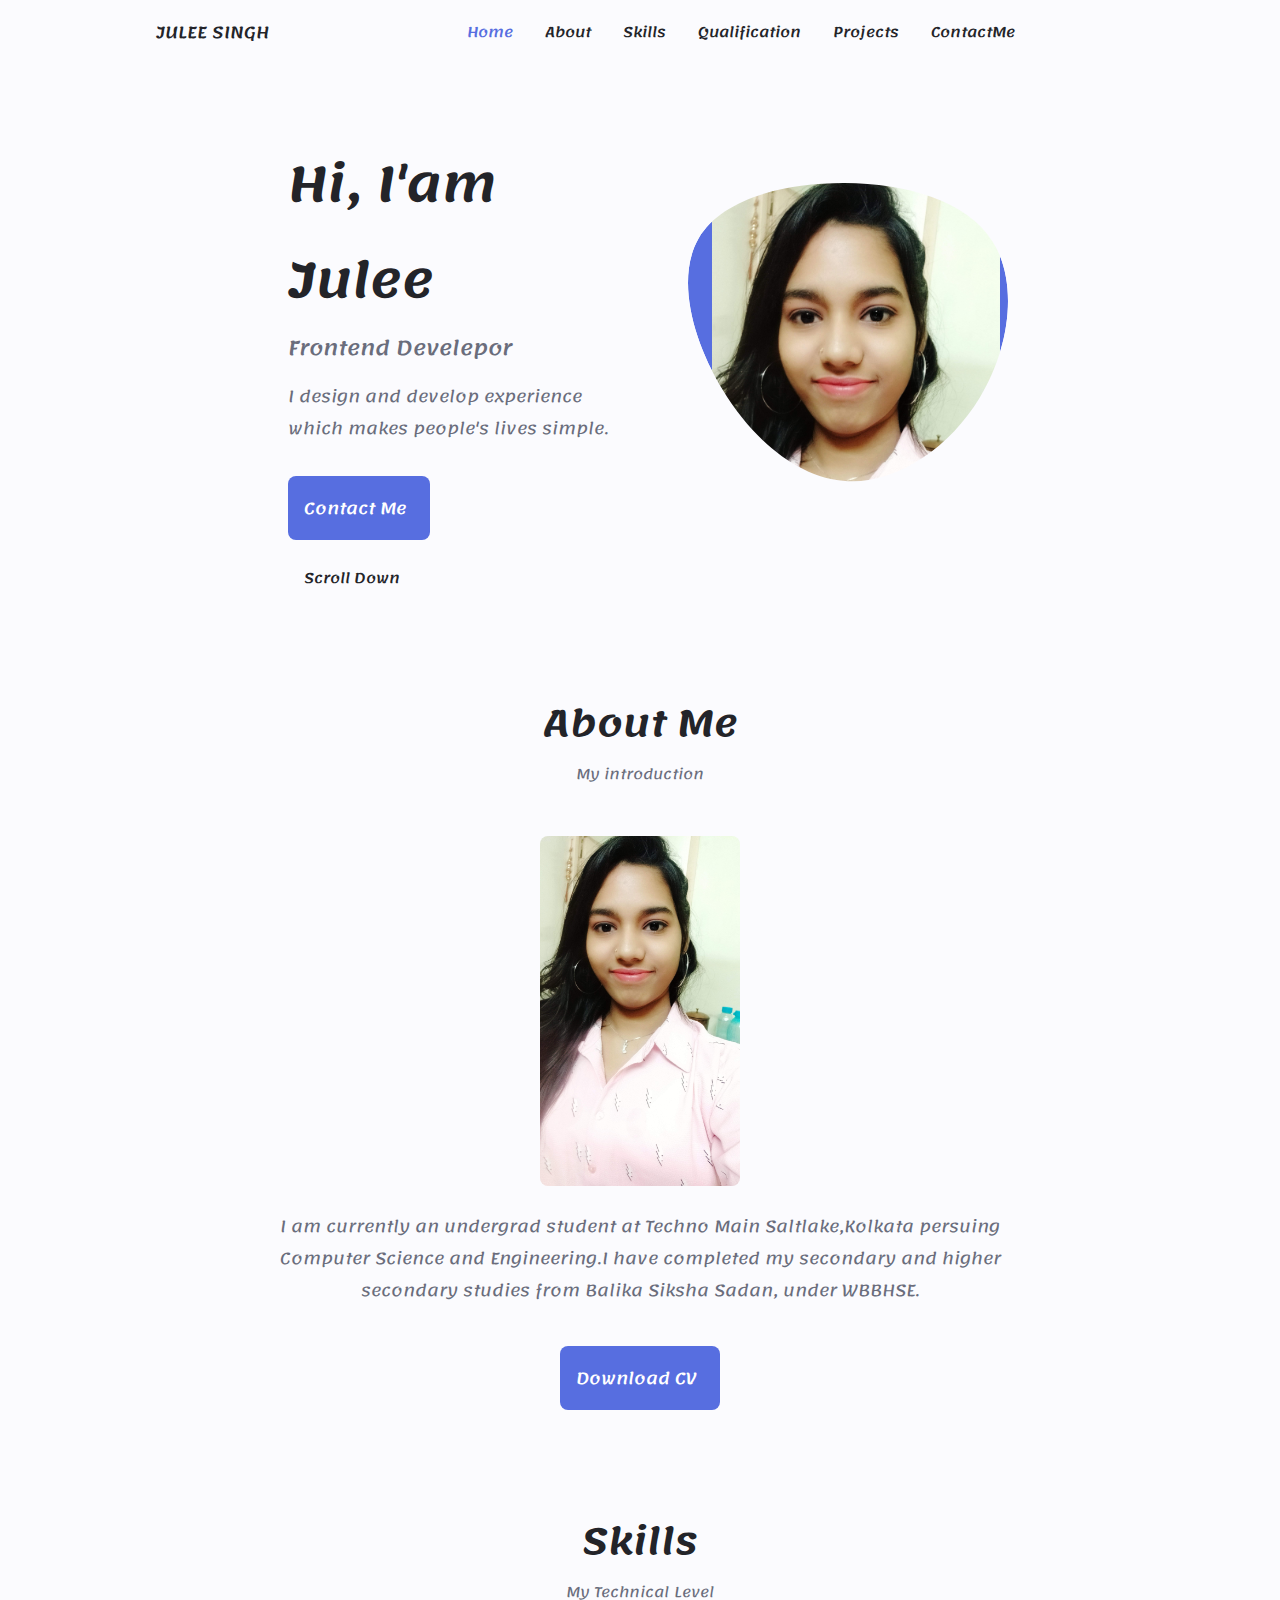
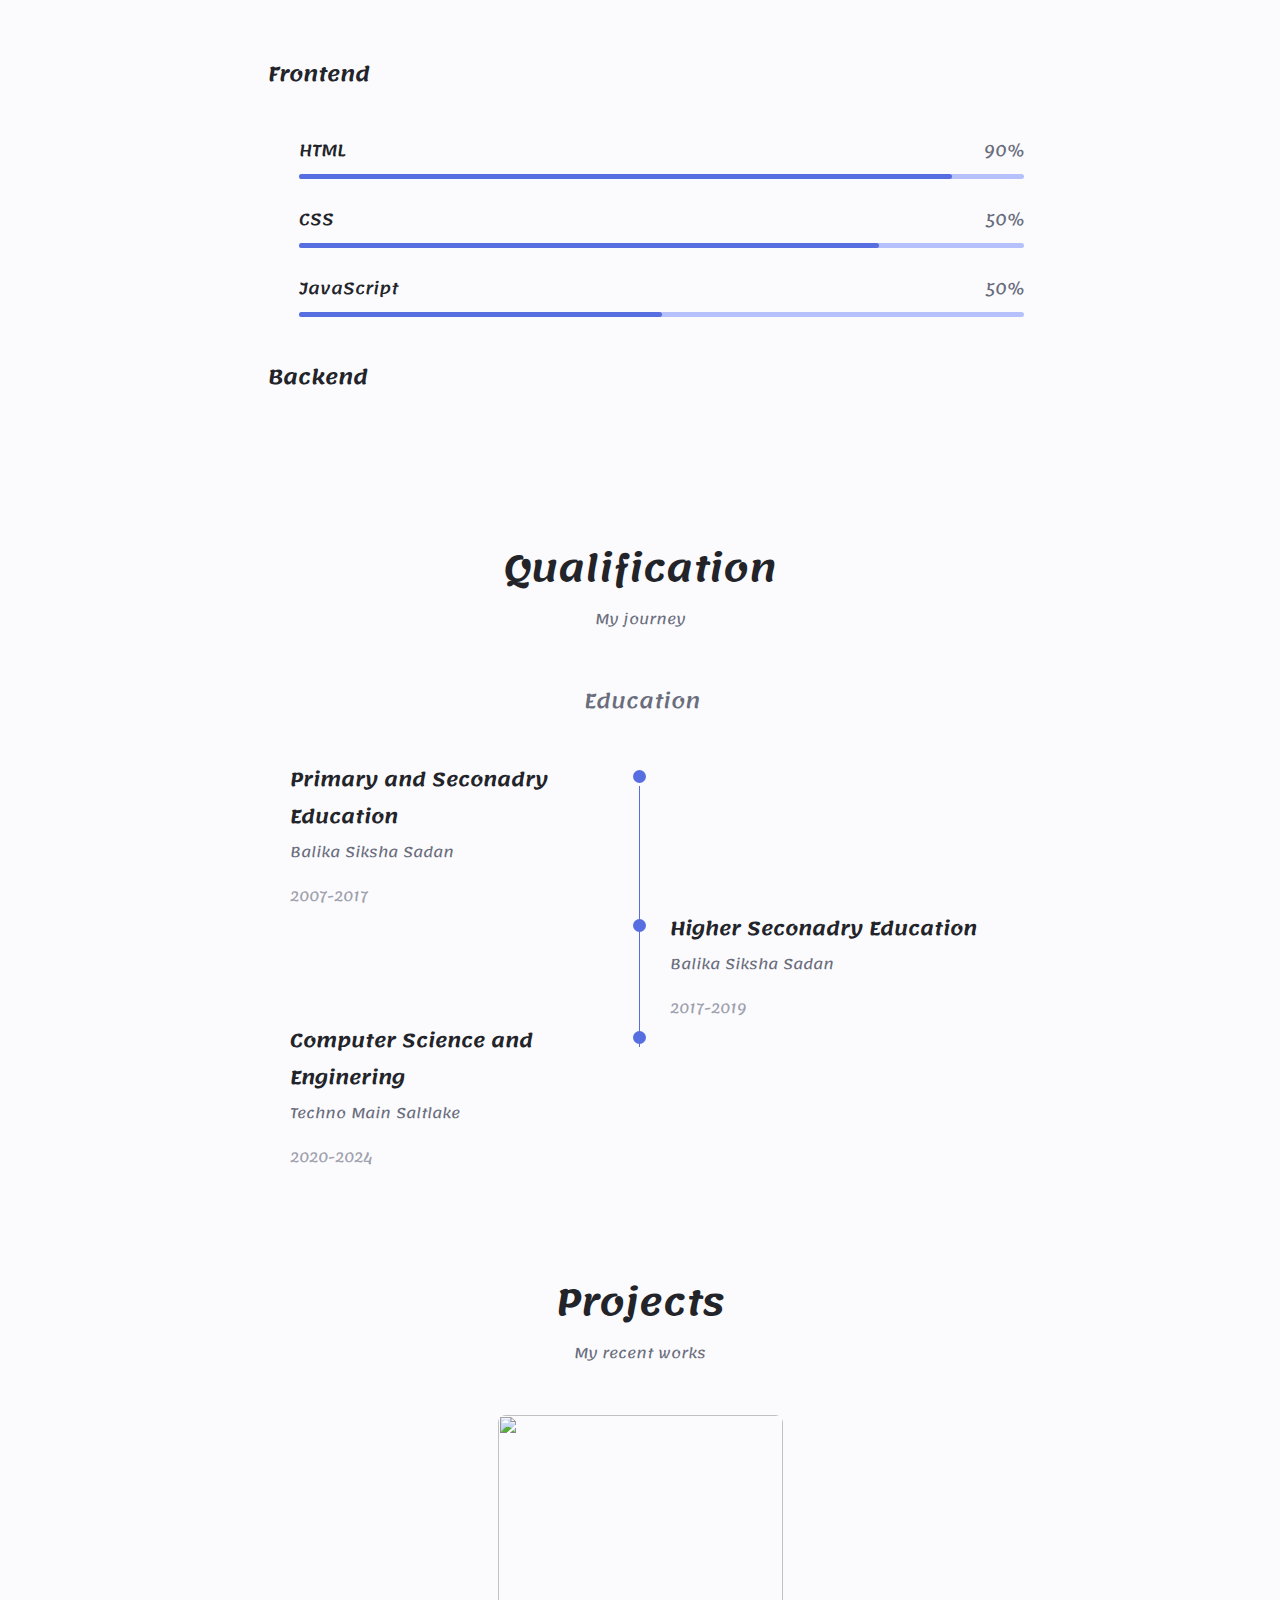
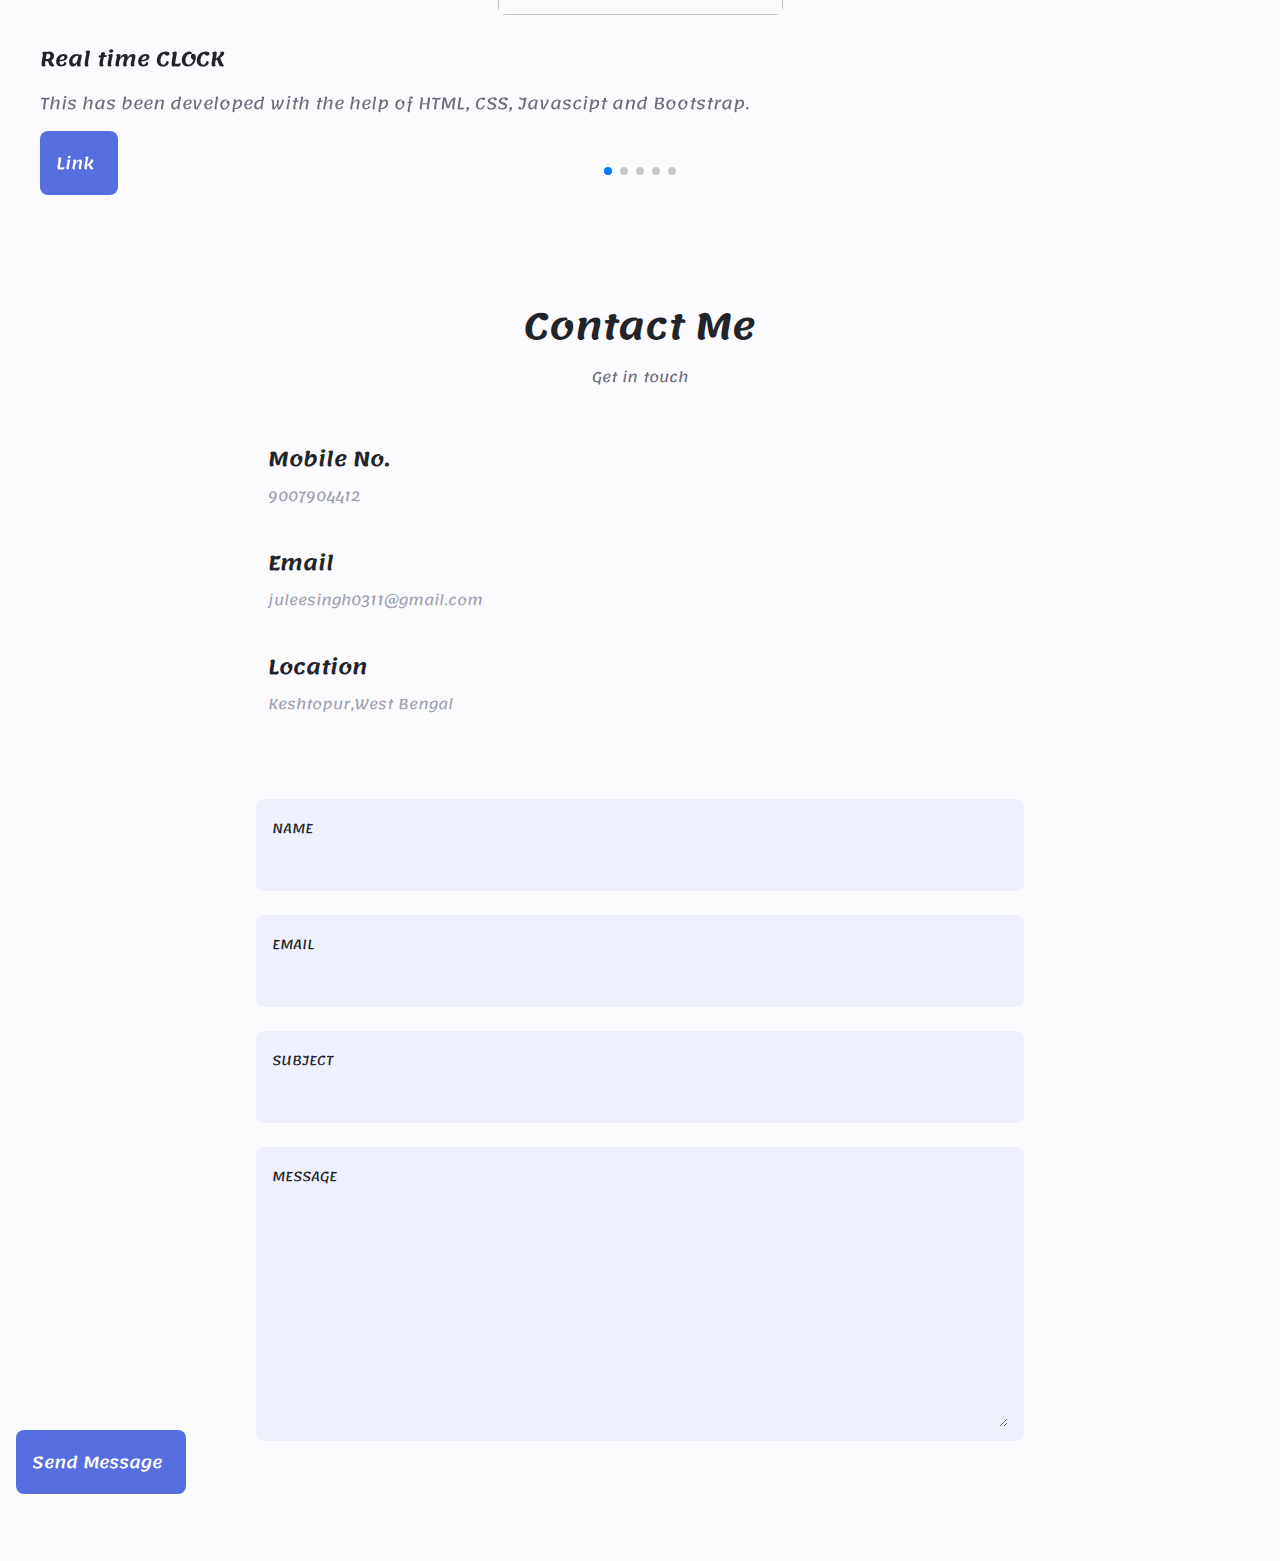
==== commit e472efd2: "Add files via upload" ====
--- a/index.html
+++ b/index.html
@@ -382,6 +382,34 @@
                             </a>
                         </div>
                     </div>
+
+                    <!--==================== PROJECT 4 ====================-->
+                    <div class="portfolio__content grid swiper-slide">
+                        <img src="assets/facebook.JPG" alt="" class="portfolio_img">
+                        <div class="portfolio__data">
+                            <h3 class="portfolio__title">Facebook Clone</h3>
+                            <p class="portfolio__description">
+                                This has been made with the help of HTML and CSS.
+                            <a href="https://julee03.github.io/Fb-clone/" class="button button--flex button--small portfolio__button">
+                                Link
+                                <i class="uil uil-arrow-right button__icon"></i>
+                            </a>
+                        </div>
+                    </div>
+
+                    <!--==================== PROJECT 5 ====================-->
+                    <div class="portfolio__content grid swiper-slide">
+                        <img src="assets/Form-validation.JPG" alt="" class="portfolio_img">
+                        <div class="portfolio__data">
+                            <h3 class="portfolio__title">Sign-up Form</h3>
+                            <p class="portfolio__description">
+                                This has been made with the help of HTML, CSS and Bootstrap.
+                            <a href="https://julee03.github.io/Form-validation-sign-up-/" class="button button--flex button--small portfolio__button">
+                                Link
+                                <i class="uil uil-arrow-right button__icon"></i>
+                            </a>
+                        </div>
+                    </div>
                 </div>
 
                 <div class="swiper-button-next">
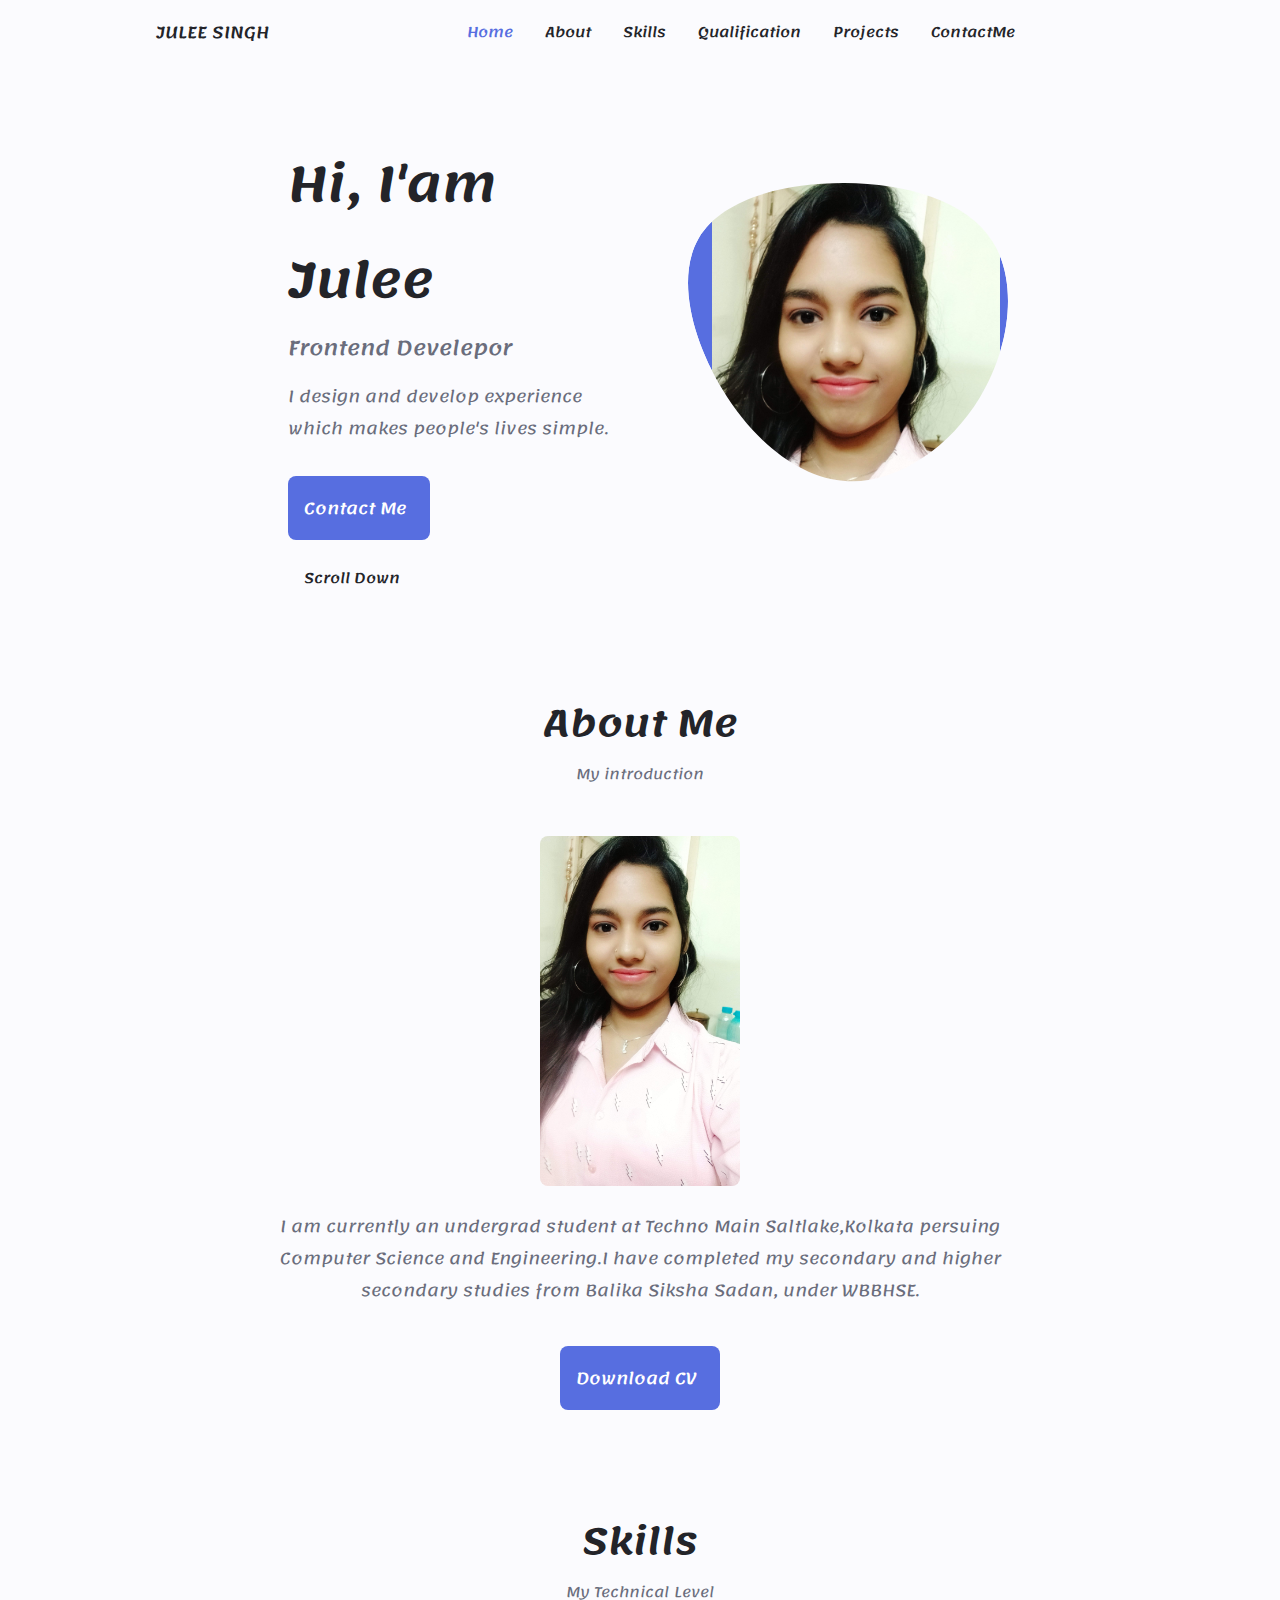
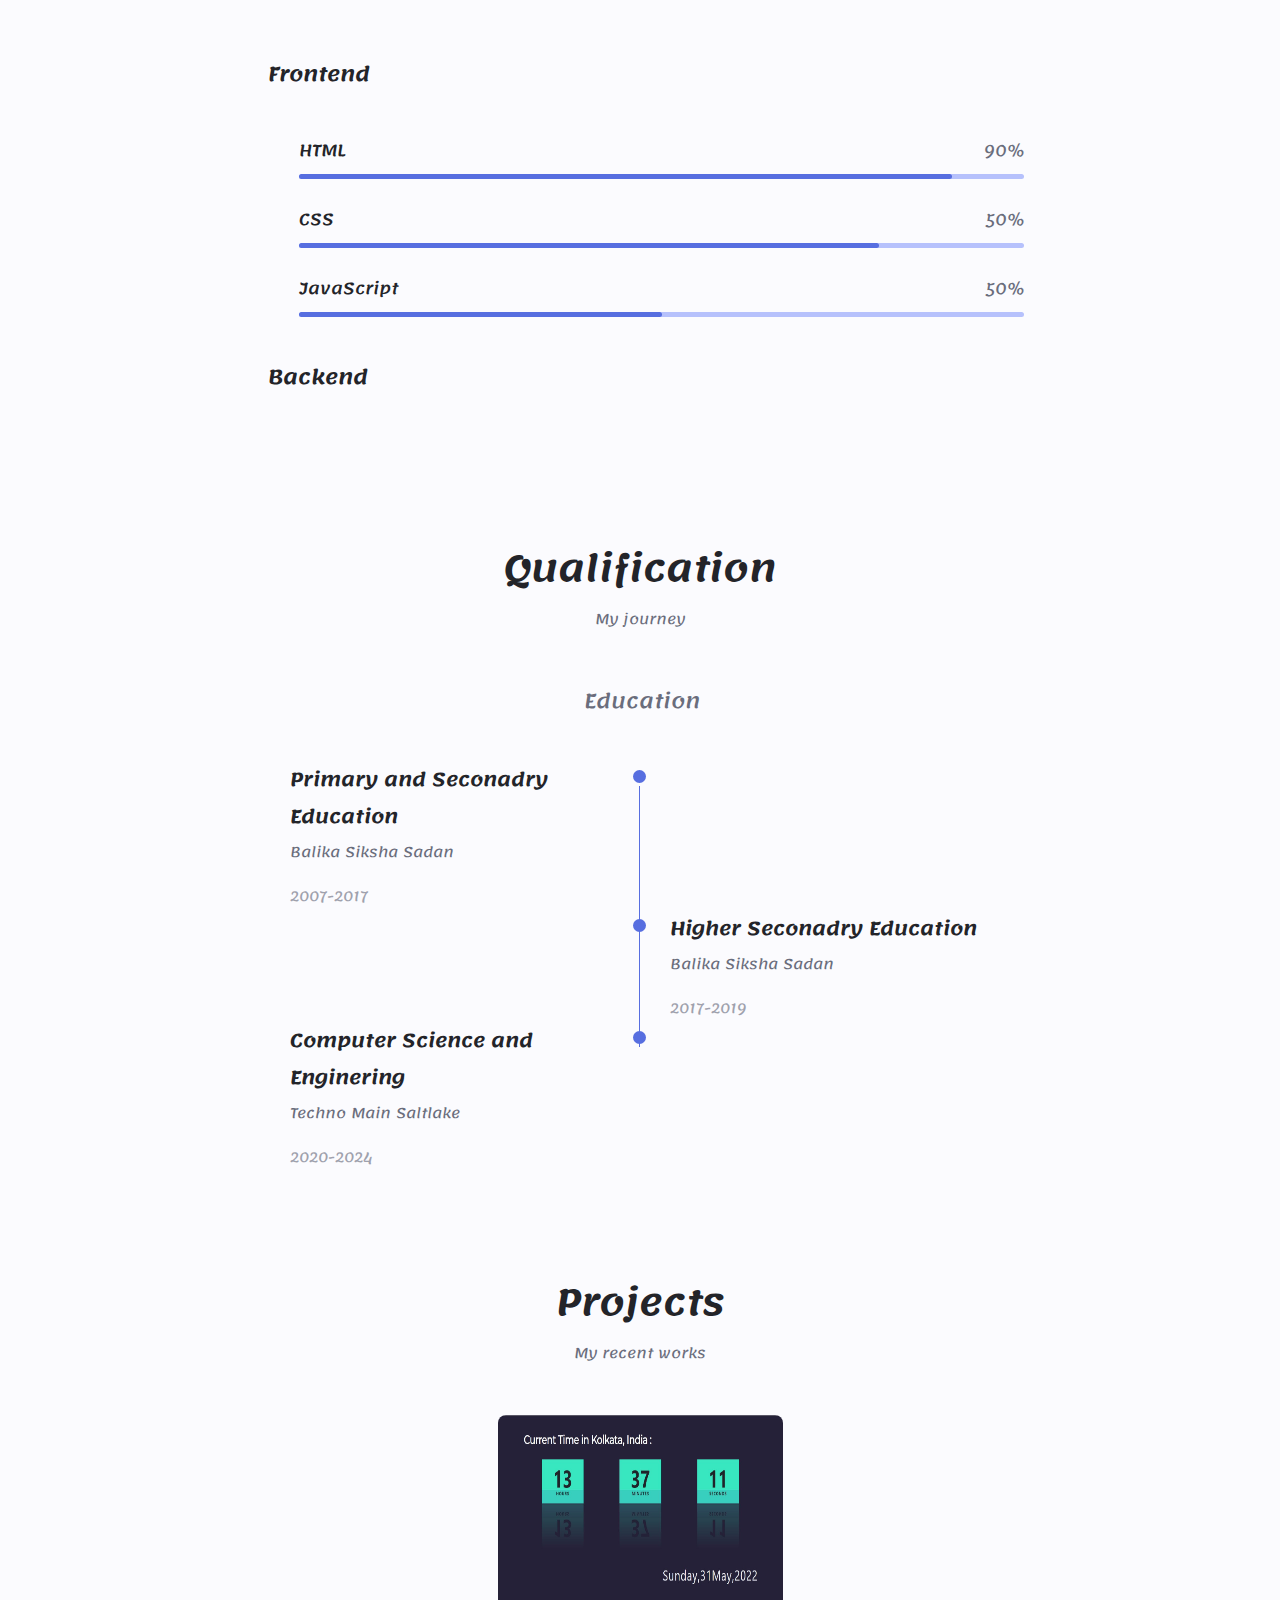
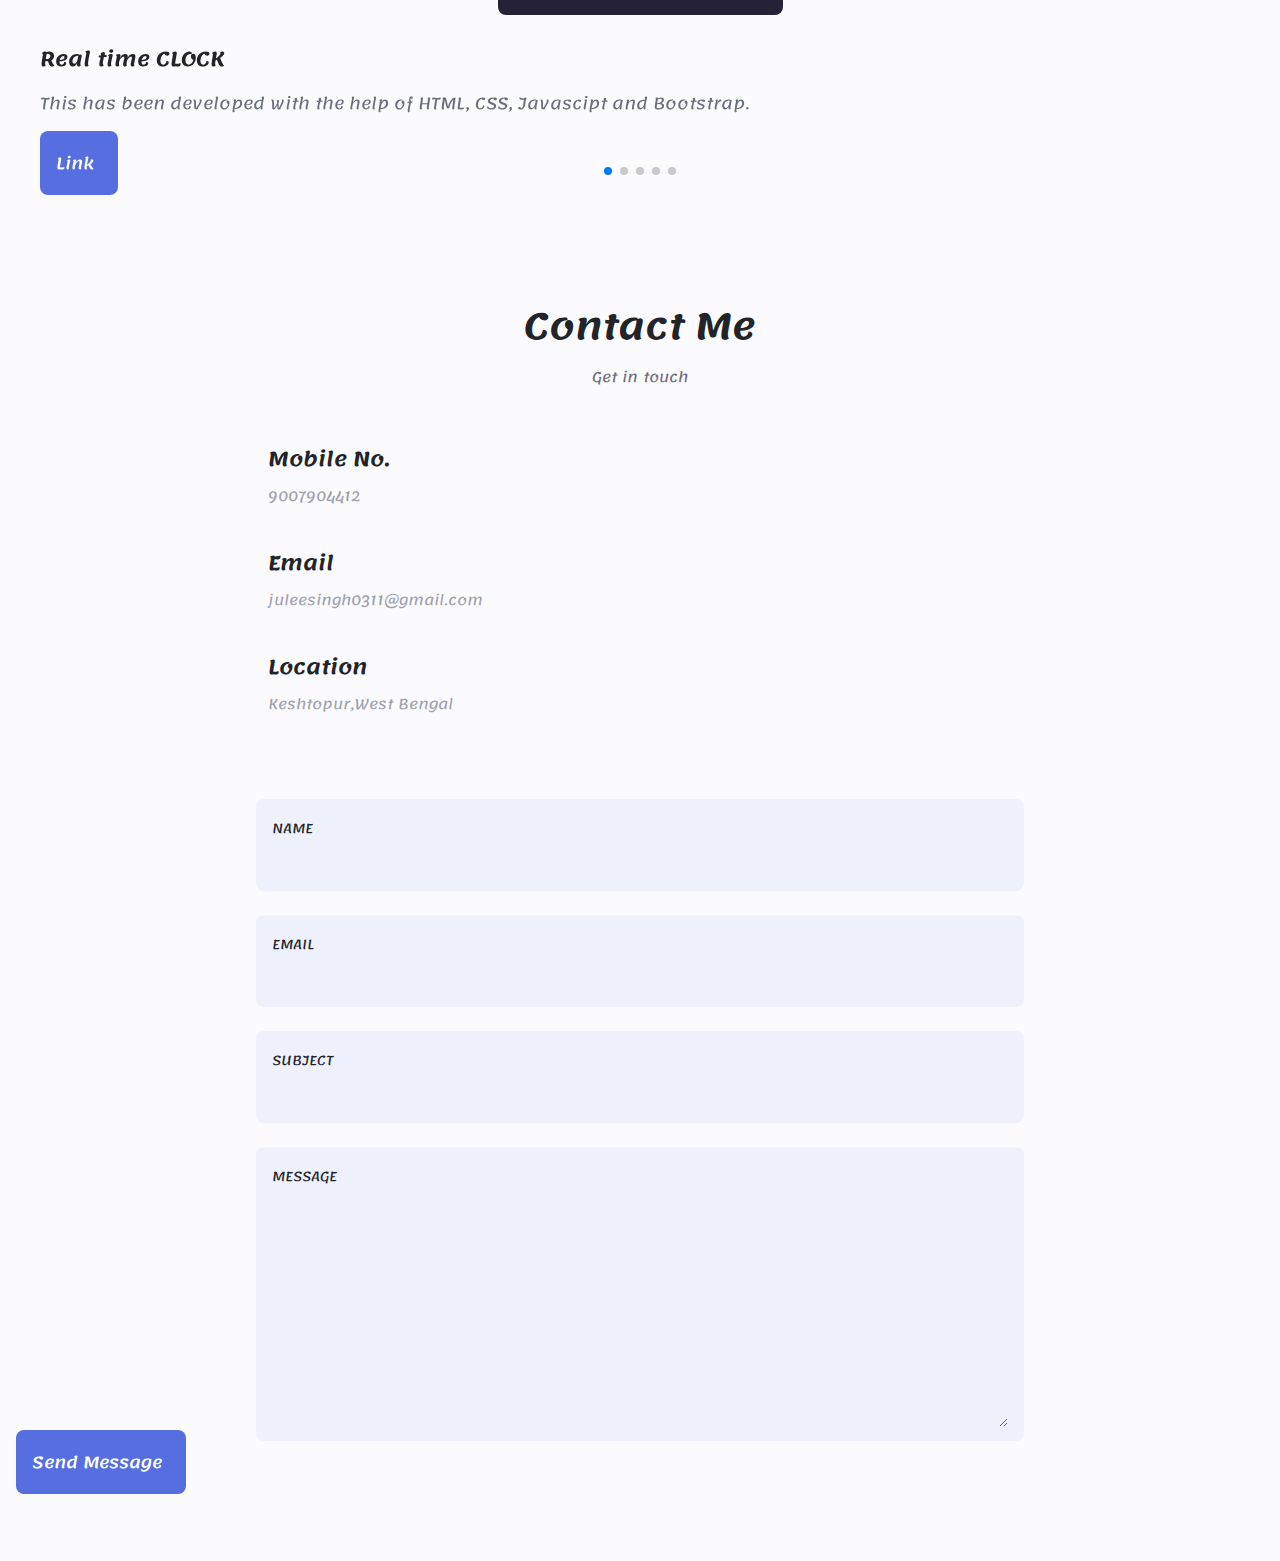
==== commit efec33a4: "Update index.html" ====
--- a/index.html
+++ b/index.html
@@ -149,7 +149,7 @@
                             under WBBHSE.
                         </p>
                         <div class="about__buttons">
-                            <a href="assets/MY Resume.pdf" target="_blank" class="button button--flex">
+                            <a href="assets/My Resume.pdf" target="_blank" class="button button--flex">
                                 Download CV<i class="uil uil-download-alt button__icon"></i>
                             </a>
                         </div>
@@ -340,7 +340,7 @@
                 <div class="swiper-wrapper">    
                     <!--==================== PROJECT 1 ====================-->
                     <div class="portfolio__content grid swiper-slide">
-                        <img src="assets/clock.jpg" alt="" class="portfolio_img">
+                        <img src="assets/clock.JPG" alt="" class="portfolio_img">
                         <div class="portfolio__data">
                             <h3 class="portfolio__title">Real time CLOCK</h3>
                             <p class="portfolio__description">
@@ -501,4 +501,4 @@
         <!--==================== MAIN JS ====================-->
         <script src="assets/main.js"></script>
     </body>
-</html>+</html>
